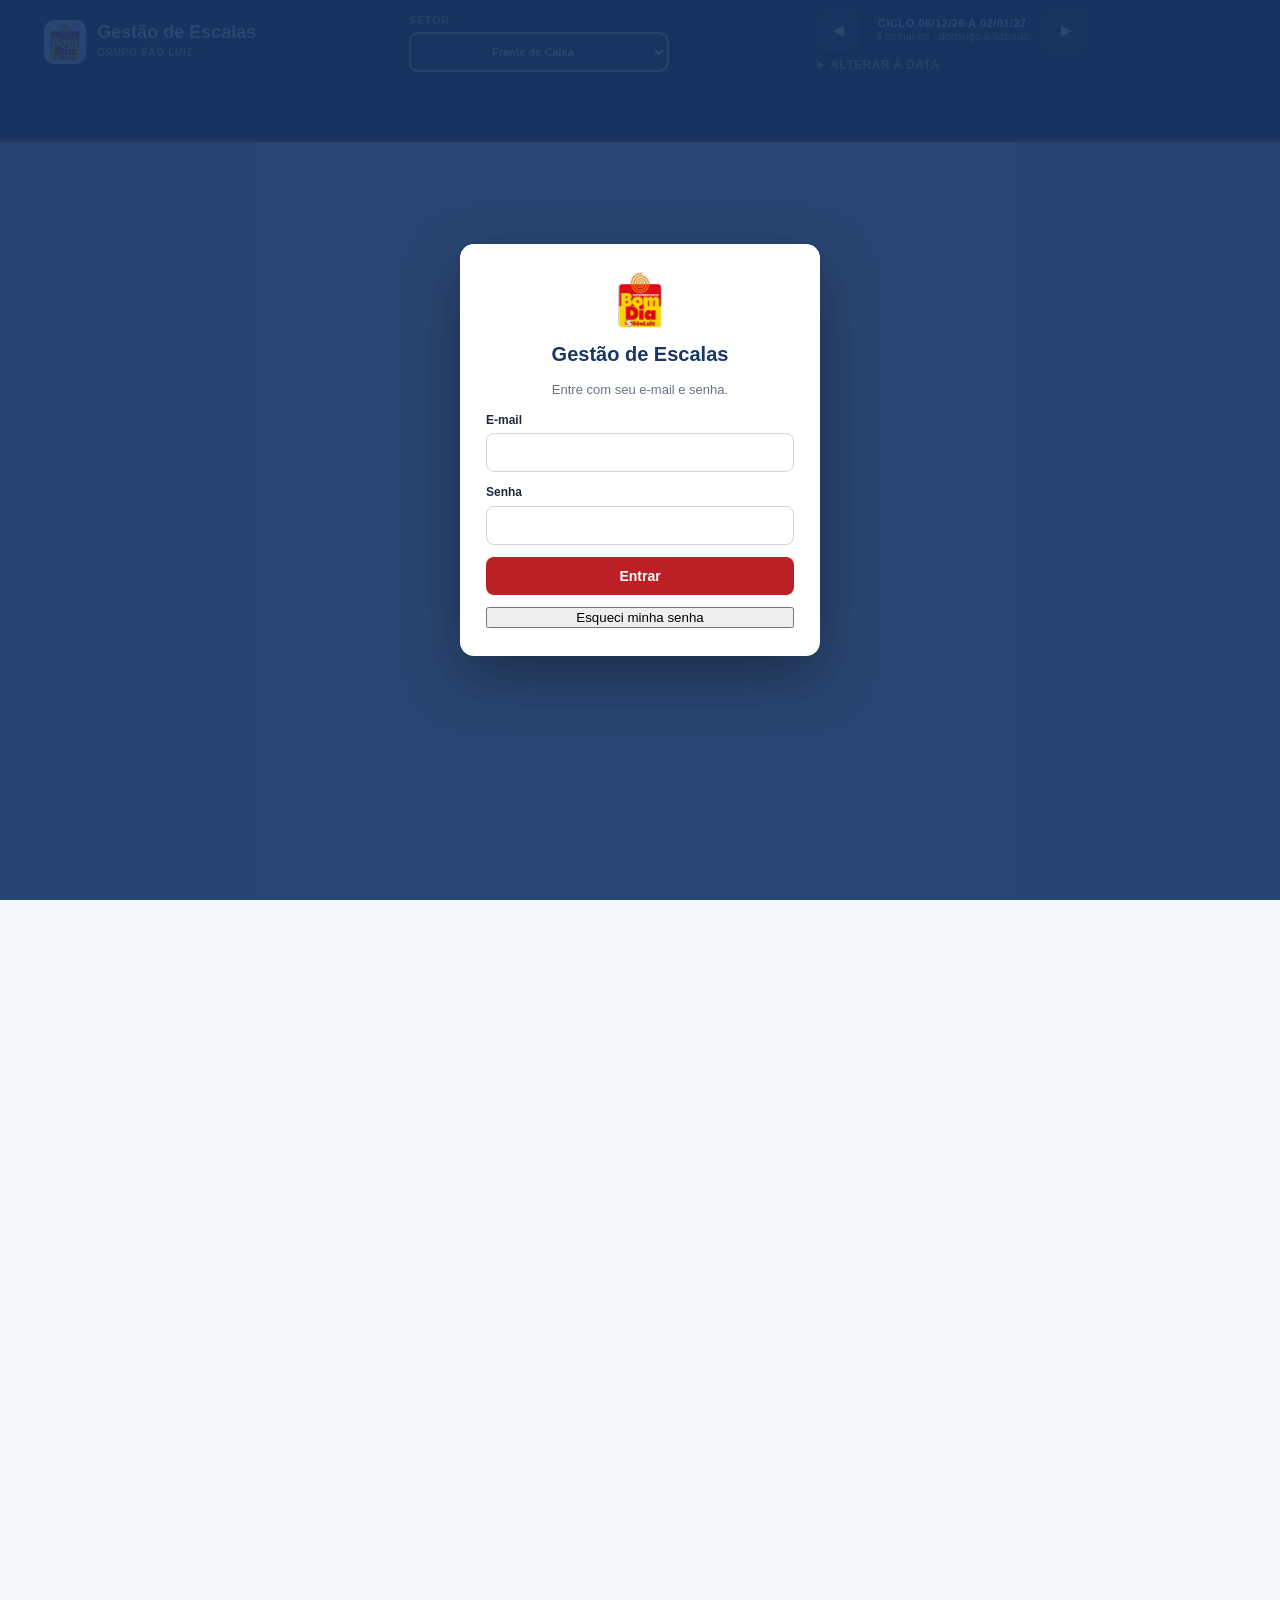
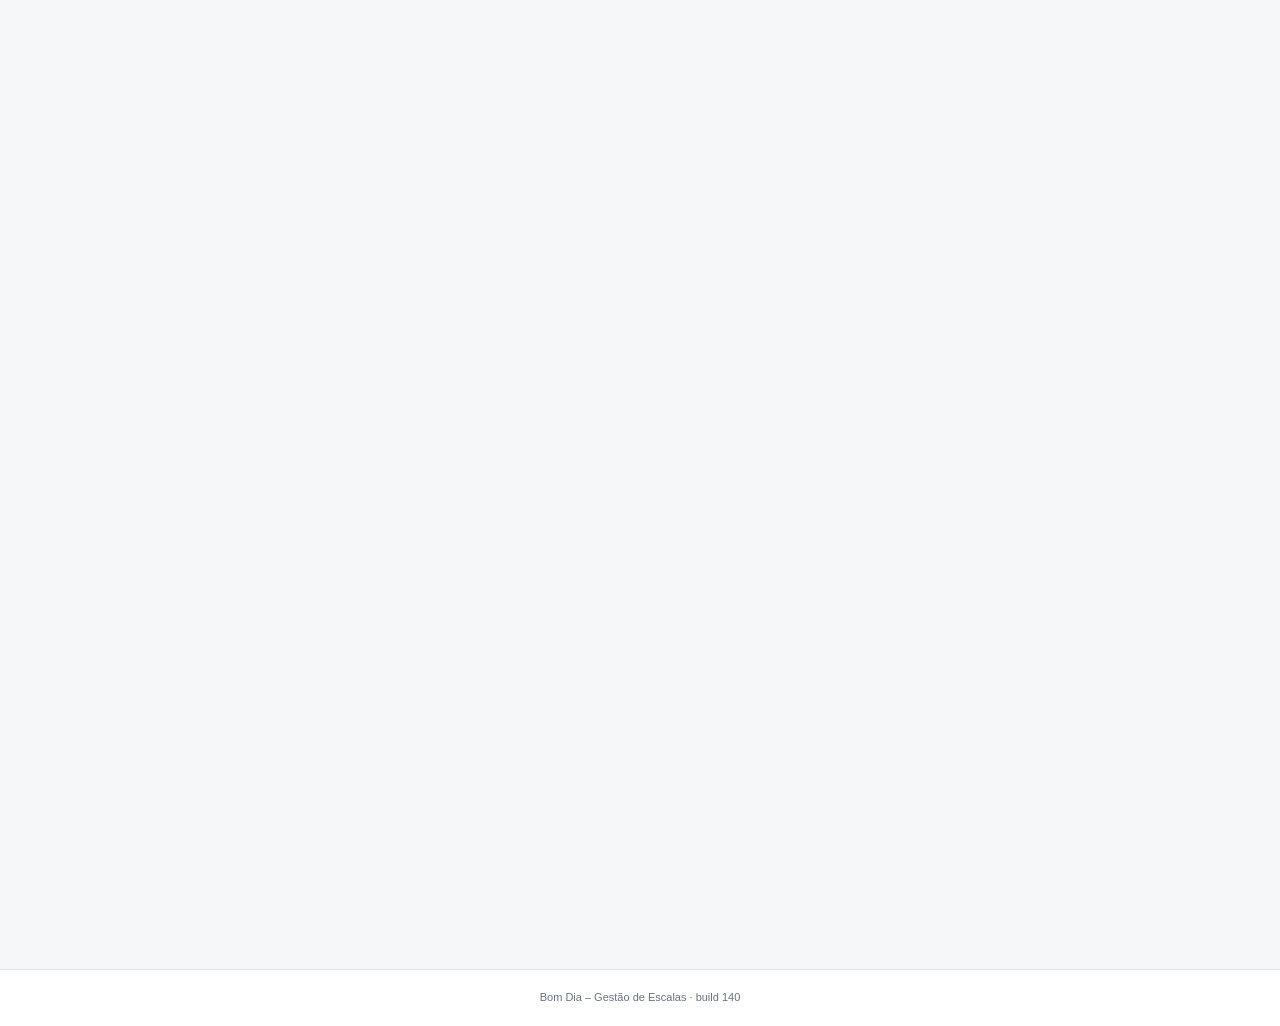
==== index.html @ ad24b0ca "Build 140: + e − em pessoas por posto/turno mudam a regra do rodízio, sem contar quem está de férias" ====
<!doctype html>
<html lang="pt-BR">
  <head><meta charset="UTF-8" /><meta name="viewport" content="width=device-width, initial-scale=1.0, maximum-scale=1.0, user-scalable=no, viewport-fit=cover" /><meta name="build" content="140" /><meta name="theme-color" content="#b91c1c" /><link rel="icon" type="image/png" href="logo.png" /><link rel="manifest" href="manifest.webmanifest" /><link rel="apple-touch-icon" href="icon-192.png" /><meta name="apple-mobile-web-app-capable" content="yes" /><meta name="mobile-web-app-capable" content="yes" /><meta name="apple-mobile-web-app-title" content="Escalas" /><title>Bom Dia | Gestão de Escalas</title><link rel="stylesheet" href="styles.css?v=140" /></head>
  <body>
    <header class="topbar">
      <div class="top-main">
      <div class="brand"><img class="brand-logo" src="logo.png" alt="Supermercados Bom Dia · São Luiz" /><span><strong>Gestão de Escalas</strong><small>GRUPO SÃO LUIZ</small></span></div>
      <div class="sector-picker"><label for="sectorSelect">Setor</label><select id="sectorSelect"><option value="frente-caixa">Frente de Caixa</option><option value="acougue-frios">Açougue e Frios</option><option value="loja-deposito">Loja e Depósito</option><option value="padaria">Padaria</option><option value="horti-fruit">Horti Fruit</option></select></div>
      <div class="week-picker"><div class="ciclo-nav"><button type="button" class="button outline" id="cicloPrev" aria-label="Ciclo anterior" title="Ciclo anterior">◀</button><div id="cicloNavTxt" class="ciclo-nav-txt"></div><button type="button" class="button outline" id="cicloNext" aria-label="Próximo ciclo" title="Próximo ciclo">▶</button></div><details class="ciclo-avancado"><summary>Alterar a data</summary><label for="weekStart">Domingo de referência (início da semana)</label><input id="weekStart" type="date" /><small>A semana vai de domingo a sábado; a data é sempre ajustada para o domingo.</small></details></div><div class="top-user" id="topUser"></div>
      </div>
      <div class="top-actions" role="toolbar" aria-label="Ações da escala"><button class="button outline" id="undoTopBtn" type="button" disabled title="Desfaz o último Gerar, Completar, Copiar ou Importar do setor">↶ Desfazer em lote</button><span class="top-sep" aria-hidden="true"></span><label class="button outline import-label" title="Planilha (.xlsx/.csv) ou arquivo do ponto (AFD .txt)">Importar planilha…<input id="xlsxFile" type="file" accept=".xlsx,.csv,.txt,.afd" hidden /></label><label class="button outline import-label">Conferir ponto (AFD)…<input id="afdFile" type="file" accept=".txt,.afd,text/plain" hidden /></label><button class="button outline" id="histPontoBtn" type="button">Histórico ponto</button><span class="top-sep" aria-hidden="true"></span><button class="button outline print-action" id="printFileButton" type="button">Baixar para imprimir</button><button class="button outline zap-action" id="whatsButton" type="button" hidden style="display:none">Enviar por WhatsApp</button></div>
    </header>
    <main>
      <section class="hero"><div><p class="eyebrow" id="sectorLabel">PAINEL GERENCIAL</p><h1 id="mainTitle">Escala semanal</h1><p>Configure cada semana separadamente; os turnos ficam ordenados do mais cedo para o mais tarde.</p></div><div class="status"><span></span> <em id="statusText">Dados salvos neste dispositivo</em></div></section>
      <section class="metrics" aria-label="Resumo da equipe"><article class="metric highlight"><span class="metric-value" id="activeMetric">0</span><span>Colaboradoras ativas</span></article><article class="metric" id="pdvMetricCard"><span class="metric-value" id="pdvMetric">0</span><span>PDVs em uso</span></article><article class="metric"><span class="metric-value" id="shiftMetric">0</span><span>Turnos configurados</span></article><article class="metric"><span class="metric-value" id="modelMetric">5x2</span><span>Modelo de escala</span></article></section>
      <div class="layout">
        <aside class="settings" aria-label="Configurações da semana">
          <div class="section-heading"><div><p class="eyebrow">CONFIGURAÇÃO DA SEMANA</p><h2 id="settingsTitle">Semana 1</h2></div><button class="button outline" id="toggleSettings" type="button" aria-expanded="true">Recolher ▴</button></div>
          <div class="tabs" role="tablist" aria-label="Abas de configuração"><button class="tab active" data-tab="team" type="button">Equipe</button><button class="tab" data-tab="shifts" type="button">Turnos</button><button class="tab" data-tab="rotation" type="button">Rodízio</button><button class="tab" data-tab="gen" type="button">Gerar</button><button class="tab" data-tab="rules" type="button">Regras</button></div>
          <div class="tab-panel active" data-panel="team"><div class="cfg-top"><div class="setting-block"><label for="activeEmployees">Quantidade de colaboradoras ativas</label><div class="number-row"><button class="stepper" id="decreaseActive" type="button">−</button><input id="activeEmployees" type="number" min="1" max="50" /><button class="stepper" id="increaseActive" type="button">+</button></div></div><div class="setting-block"><label>Modelo de escala</label><div class="model-toggle"><button type="button" class="model-button active" data-model="5x2">5x2 <small>8h24 trabalhadas</small></button><button type="button" class="model-button" data-model="6x1">6x1 <small>7h20 trabalhadas</small></button></div><p class="helper">O horário de almoço é fixo em 2h. O retorno e a saída são calculados automaticamente.</p></div><div id="pdvGroup"><div class="setting-block pdv-setting"><label for="pdvCount">PDVs disponíveis</label><div class="number-row"><button class="stepper" id="decreasePdv" type="button">−</button><input id="pdvCount" type="number" min="1" max="30" /><button class="stepper" id="increasePdv" type="button">+</button></div><p class="helper">Esta opção existe apenas para a Frente de Caixa.</p></div></div></div><div class="cfg-group"><h4>Preencher as outras semanas</h4><p class="helper" id="compHelp">A Semana 1 é sempre a base: preencha ela primeiro.</p><div class="cfg-btns"><button class="button secondary full" data-complete type="button">Completar as 4 semanas <small>(equipe, modelo, PDVs, domingos e folgas)</small></button><button class="button outline full" data-replicate="all" type="button">Copiar preenchimento completo <small>(semana inteira, idêntica)</small></button></div></div><div class="cfg-group"><h4>Sugestões automáticas</h4><div class="cfg-btns"><button class="button outline full" data-suggest-off type="button">Sugerir folgas só desta semana</button></div></div></div>
          <div class="tab-panel" data-panel="shifts"><div class="setting-block"><label for="shiftCount">Quantidade de turnos</label><select id="shiftCount"><option value="1">1 turno</option><option value="2">2 turnos</option><option value="3">3 turnos</option><option value="4">4 turnos</option><option value="5">5 turnos</option></select></div><div id="shiftsEditor" class="shifts-editor"></div><button class="button outline full" data-replicate="shifts" type="button">Replicar turnos nas outras semanas</button></div>
          <div class="tab-panel" data-panel="rotation" id="rotationPanel"></div>
          <div class="tab-panel" data-panel="gen" id="genPanel"></div><div class="tab-panel" data-panel="rules"><div id="pdvPlanPanel" class="setting-block"></div><div id="pdvActivePanel"></div><div id="pdvSundayPanel"></div><div id="sundayMinPanel"></div><div id="offRulesPanel" class="setting-block"></div><div class="setting-block close-card"><label>Horário de fechamento</label><div class="close-grid"><label for="weekClose">Segunda a sábado<input id="weekClose" type="time" /></label><label for="sundayClose">Domingo<input id="sundayClose" type="time" /></label></div><p class="helper">CCT dos mercados: funcionamento até 22h de segunda a sábado e até 18h aos domingos.</p></div><div class="setting-block"><label>Domingos</label><p class="helper">Regra fixa: ninguém trabalha dois domingos seguidos (CCT e art. 386 da CLT) e cada pessoa tem no mínimo 2 domingos de folga por mês.</p></div><div class="setting-block"><label for="extraHolidays">Feriados municipais ou extras</label><textarea id="extraHolidays" rows="4" placeholder="Um por linha: dd/mm/aaaa ou dd/mm"></textarea><p class="helper">Inclua o feriado de aniversário de Campo Mourão e outros locais. Feriados nacionais e estadual do Paraná já estão no app.</p></div></div>
          <div class="cfg-foot"><div class="cfg-restore"><button id="resetButton" type="button" class="link-reset">Restaurar somente esta semana…</button><button id="resetAllButton" type="button" class="link-reset">Restaurar todas as semanas…</button></div></div>
        </aside>
        <section class="dashboard"><div class="section-heading schedule-title"><div><p class="eyebrow">PRÉVIA DA ESCALA</p><h2 id="weekTitle">Semana</h2></div><span class="tag">Configuração individual</span></div><div class="period-tabs" role="tablist" id="periodTabs"></div><div class="coverage" id="coverageCards"></div><div class="mob-view" id="mobView" role="group" aria-label="Modo de exibição no celular"><button type="button" data-mv="resumo">Resumo</button><button type="button" data-mv="editar">Editar</button></div><div class="table-wrap"><table id="scheduleTable"></table></div><div id="addEmpBar" class="add-bar"></div><p class="table-note">Clique nos cabeçalhos para ordenar. Clique no nome de uma colaboradora para abrir sua configuração.</p></section>
      </div>
      <section class="sunday-dashboard" id="sundaySchedule"></section>
      <section class="operators"><div class="section-heading"><div><p class="eyebrow">CADASTRO DA SEMANA</p><h2>Colaboradoras ativas</h2><p>Defina turnos, folgas e domingo apenas para a semana que está aberta.</p><p class="validation" id="scheduleWarning" hidden></p></div><div class="op-head-actions"><span class="tag" id="operatorsTag">0 ativas</span><button class="button outline" id="toggleOperators" type="button" aria-expanded="true">Recolher ▴</button></div></div><div class="operator-grid" id="operatorsList"></div></section>
      <section class="coverage-board"><div class="section-heading"><div><p class="eyebrow">DISPOSIÇÃO DE HORÁRIOS</p><h2>Cobertura por hora</h2><p id="boardNote"></p></div><div class="op-head-actions"><button class="button outline" id="toggleBoard" type="button" aria-expanded="true">Recolher ▴</button></div></div><div class="table-wrap"><table id="coverageBoard"><thead id="coverageBoardHead"></thead><tbody id="coverageBoardBody"></tbody></table></div></section>
            <section class="alerts-panel"><div class="section-heading"><div><p class="eyebrow">ALERTAS DE ATENDIMENTO</p><h2>Períodos críticos</h2><p>Parâmetros operacionais provisórios; podem ser calibrados com os dados da unidade.</p></div></div><div class="alerts-list" id="trafficAlerts"></div></section>
      <section class="coverage-board off-analysis" id="offAnalysis"></section>
      <section class="coverage-board resumo-ciclo" id="resumoCiclo"></section>
      <section class="notice"><div class="notice-icon">i</div><div><strong>Dados na nuvem</strong><p>Os dados da sua conta ficam salvos no banco de dados e aparecem iguais em todos os seus aparelhos. Cada conta tem os próprios dados. É preciso internet para usar. A integração automática com dados de fluxo de clientes ainda não foi implementada.</p></div></section>
          <section class="compliance-panel" id="compliancePanel"></section>
    </main>
    <div id="toast" role="alert" hidden></div><footer>Bom Dia – Gestão de Escalas · <span id="buildTag"></span></footer><script src="cidades.js?v=118"></script><script src="app.js?v=140"></script><script src="afd.js?v=134"></script><script src="visao-geral.js?v=118"></script><script>
      /* Biblioteca do Supabase: primeiro a cópia que vem junto com o site (vendor/); se faltar, usa a da internet (jsDelivr). Depois carrega o resto, em ordem. */
      (function(){
        var v=(document.querySelector('meta[name=build]')||{}).content||'';
        function carrega(src,ok,falhou){var s=document.createElement('script');s.src=src;s.onload=ok;s.onerror=falhou||ok;document.body.appendChild(s)}
        function resto(){carrega('supabase-config.js?v='+v,function(){carrega('admin.js?v='+v,function(){carrega('sync.js?v='+v,function(){})})})}
        carrega('vendor/supabase.js',resto,function(){carrega('https://cdn.jsdelivr.net/npm/@supabase/supabase-js@2.45.4/dist/umd/supabase.js',resto)});
      })();
    </script>
  </body>
</html>
---- styles.css ----
:root{--red:#ba2025;--yellow:#f7c82c;--navy:#173766;--ink:#202938;--muted:#697386;--line:#e5e8ed;--paper:#fff;--wash:#f6f7f9;--green:#14845a}*{box-sizing:border-box}body{margin:0;background:var(--wash);color:var(--ink);font:15px/1.45 Arial,Helvetica,sans-serif}.topbar{min-height:86px;padding:15px max(24px,calc((100% - 1240px)/2));display:flex;align-items:center;gap:18px;background:var(--paper);border-bottom:4px solid var(--yellow)}.brand{display:flex;align-items:center;gap:11px;color:var(--red);min-width:230px}.brand-mark{display:grid;place-items:center;width:45px;height:45px;border-radius:13px;background:var(--red);color:#fff;font-weight:900;font-size:17px;box-shadow:inset 0 -5px #8e1217}.brand strong{display:block;font-size:23px;line-height:1}.brand small{display:block;letter-spacing:.7px;font-size:9px;color:var(--navy);font-weight:bold;margin-top:5px}.sector-picker,.week-picker{display:grid;gap:3px;color:var(--muted);font-size:11px;font-weight:bold;text-transform:uppercase;letter-spacing:.5px}.sector-picker{margin:auto;min-width:260px}.sector-picker select{min-height:43px;text-align:center;font-size:15px;font-weight:bold;border:2px solid #e2b4b6!important;color:var(--red)!important}.sector-picker select,.week-picker input{border:1px solid var(--line);border-radius:8px;padding:8px;color:var(--ink);background:#fff;font:inherit;text-transform:none;letter-spacing:0}.week-picker small{font-size:9px;text-transform:none;letter-spacing:0;font-weight:normal}.button{appearance:none;border:0;border-radius:8px;padding:11px 15px;cursor:pointer;font-weight:bold;color:#fff;background:var(--red);font-size:14px}.button:hover{filter:brightness(.95)}.button.outline{background:#fff;color:var(--red);border:1px solid #ddb1b3}.button.secondary{background:var(--navy)}.button.full{width:100%;margin-top:20px;font-size:12px}main{max-width:1240px;margin:auto;padding:30px 24px 38px}.hero{display:flex;justify-content:space-between;align-items:end;gap:20px;margin-bottom:20px}.eyebrow{color:var(--red);font-size:10px;letter-spacing:1px;font-weight:800;margin:0 0 6px}.hero h1,.section-heading h2{margin:0;color:var(--navy);line-height:1.1}.hero h1{font-size:27px}.hero p:not(.eyebrow),.section-heading p{margin:7px 0 0;color:var(--muted)}.status{font-size:12px;white-space:nowrap;color:var(--green);font-weight:bold}.status span{display:inline-block;background:var(--green);height:8px;width:8px;border-radius:50%;margin-right:5px}.metrics{display:grid;grid-template-columns:repeat(4,1fr);gap:13px;margin-bottom:24px}.metric{background:var(--paper);border:1px solid var(--line);padding:16px 17px;border-radius:11px;display:flex;flex-direction:column;gap:3px;color:var(--muted);font-size:12px}.metric.highlight{background:var(--red);color:#ffe4e4;border-color:var(--red)}.metric-value{font-size:25px;line-height:1;color:var(--navy);font-weight:800}.highlight .metric-value{color:#fff}.layout{display:grid;grid-template-columns:320px 1fr;gap:22px;align-items:start}.settings,.dashboard,.operators,.sunday-dashboard,.coverage-board,.alerts-panel{background:var(--paper);border:1px solid var(--line);border-radius:12px}.settings{padding:22px}.section-heading{display:flex;align-items:start;justify-content:space-between;gap:20px}.section-heading h2{font-size:20px}.tabs,.period-tabs,.model-toggle{display:grid;gap:4px;background:#f3f5f8;border-radius:8px;padding:4px;margin-top:18px}.tabs{grid-template-columns:repeat(3,1fr)}.period-tabs{grid-template-columns:repeat(4,1fr);margin:0 0 16px}.model-toggle{grid-template-columns:repeat(2,1fr)}.tab,.period-tab,.model-button{border:0;background:transparent;color:var(--muted);cursor:pointer;border-radius:6px;padding:8px 4px;font-size:11px;font-weight:bold}.tab.active,.period-tab.active,.model-button.active{background:#fff;color:var(--red);box-shadow:0 1px 4px #d8dce1}.period-tab small,.model-button small{display:block;font-size:9px;font-weight:normal}.tab-panel{display:none}.tab-panel.active{display:block}.setting-block{padding:17px 0;border-bottom:1px solid var(--line);margin-top:6px}.setting-block>label{display:block;font-weight:bold;font-size:13px;margin-bottom:8px}.number-row{display:grid;grid-template-columns:42px 1fr 42px;gap:6px}.stepper{border:1px solid #d6dbe3;border-radius:7px;background:#fff;color:var(--red);font-weight:bold;font-size:20px;cursor:pointer}.settings input,.settings select,.operator-card input,.operator-card select{width:100%;border:1px solid #cfd5de;border-radius:7px;background:#fff;padding:9px;font:inherit;color:var(--ink)}.helper{font-size:11px;color:var(--muted);margin:7px 0 0}.shifts-editor{padding-top:4px}.shift-card{border:1px solid var(--line);border-left:4px solid var(--yellow);border-radius:7px;margin-top:10px;padding:11px}.shift-card h3{margin:0 0 8px;color:var(--navy);font-size:13px}.time-grid{display:grid;grid-template-columns:1fr 1fr;gap:7px}.time-grid label{font-size:10px;color:var(--muted);font-weight:bold;text-transform:uppercase}.time-grid input{padding:7px;margin-top:3px;font-size:12px}.time-grid input:disabled{background:#f1f3f6;color:#697386}.dashboard{padding:22px;overflow:hidden}.schedule-title{margin-bottom:17px}.tag{background:#f8ecec;color:var(--red);padding:5px 8px;border-radius:99px;font-size:10px;font-weight:bold;white-space:nowrap}.coverage{display:grid;grid-template-columns:repeat(3,1fr);gap:10px;margin-bottom:18px}.coverage-card{border:1px solid var(--line);border-radius:8px;padding:11px;background:#fffdf6}.coverage-card strong{font-size:13px;color:var(--navy);display:block}.coverage-card span{font-size:11px;color:var(--muted)}.table-wrap{overflow:auto;border:1px solid var(--line);border-radius:9px}table{border-collapse:collapse;width:100%;font-size:12px;min-width:650px}th{background:#f5f7fa;color:var(--navy);font-size:10px;letter-spacing:.45px;text-transform:uppercase;text-align:left;padding:0;border-bottom:1px solid var(--line)}th:not(:has(.sort-button)){padding:10px}.sort-button{border:0;background:transparent;width:100%;text-align:left;padding:10px;color:var(--navy);font:inherit;font-weight:bold;letter-spacing:.45px;text-transform:uppercase;cursor:pointer}.sort-button:hover{background:#e9edf3}.sort-button span{color:var(--red)}td{padding:11px 10px;border-bottom:1px solid #edf0f3;white-space:nowrap}.employee-link{border:0;background:none;padding:0;color:var(--navy);font:inherit;font-weight:bold;text-decoration:underline;cursor:pointer}.employee-link:hover{color:var(--red)}.shift-pill{display:inline-block;width:9px;height:9px;border-radius:50%;margin-right:5px}.table-note{font-size:11px;color:var(--muted);margin:10px 0 0}.sunday-dashboard{padding:22px;margin-top:22px}.operators{padding:22px;margin-top:22px}.operator-grid{display:grid;grid-template-columns:repeat(3,1fr);gap:13px;margin-top:18px}.operator-card{border:1px solid var(--line);border-radius:9px;padding:14px;position:relative}.operator-card:target{outline:3px solid var(--yellow)}.operator-card:before{content:"";position:absolute;left:0;right:0;top:0;height:4px;background:var(--yellow);border-radius:9px 9px 0 0}.operator-card h3{color:var(--navy);font-size:13px;margin:0 0 12px}.operator-fields{display:grid;gap:8px}.operator-fields>label{color:var(--muted);font-size:10px;font-weight:bold;text-transform:uppercase;letter-spacing:.4px}.operator-card input,.operator-card select{padding:7px;font-size:12px;margin-top:2px}.off-days{border:0;margin:0;padding:0}.off-days legend{color:var(--muted);font-size:10px;font-weight:bold;text-transform:uppercase;letter-spacing:.4px;margin-bottom:3px}.off-days small,.operator-fields small{font-size:9px;text-transform:none;letter-spacing:0;color:var(--muted)}.days-list{display:grid;grid-template-columns:repeat(2,1fr);gap:4px}.days-list label{font-size:10px;color:var(--ink);text-transform:none;font-weight:normal;letter-spacing:0;white-space:nowrap}.days-list input{width:auto!important;padding:0!important;margin:0 4px 0 0!important;vertical-align:middle}.validation{color:#a1161a!important;font-size:12px!important;font-weight:bold}.coverage-board,.alerts-panel{padding:22px;margin-top:22px}.coverage-board th,.coverage-board td{text-align:center}.coverage-board td{font-weight:bold}.coverage-low{background:#fde8e8;color:#a1161a}.coverage-mid{background:#fff8d9;color:#765500}.coverage-high{background:#dff4e8;color:#12633f}.coverage-none{background:#f1f3f6;color:#929aa7}.alerts-list{display:grid;grid-template-columns:repeat(4,1fr);gap:10px;margin-top:16px}.alert-card{border-radius:8px;border:1px solid var(--line);padding:12px;display:grid;gap:5px;font-size:11px}.alert-card strong{color:var(--navy)}.alert-card small{color:var(--muted)}.alert-card.critical{background:#fff0f0;border-color:#efbbbb}.alert-card.ok{background:#effaf4;border-color:#bfe2cf}.empty-alert{color:var(--muted);margin:12px 0 0}.notice{display:flex;gap:13px;align-items:flex-start;border:1px solid #e8d491;background:#fffbe9;border-radius:10px;margin-top:22px;padding:15px 17px;color:#594812}.notice-icon{width:22px;height:22px;border-radius:50%;display:grid;place-items:center;background:var(--yellow);font-weight:bold}.notice p{font-size:12px;margin:4px 0 0;color:#675b34}footer{text-align:center;border-top:1px solid var(--line);padding:20px;color:var(--muted);font-size:11px;background:#fff}@media(max-width:1000px){.topbar{flex-wrap:wrap}.layout{grid-template-columns:1fr}.operator-grid{grid-template-columns:repeat(2,1fr)}.alerts-list{grid-template-columns:repeat(2,1fr)}}@media(max-width:620px){.brand,.sector-picker,.week-picker,.print-action{width:100%;min-width:0}.sector-picker{margin:0}.metrics{grid-template-columns:repeat(2,1fr)}.hero{align-items:start;flex-direction:column}.operator-grid,.alerts-list{grid-template-columns:1fr}main{padding:22px 14px}.topbar{padding:14px}.coverage{grid-template-columns:1fr}.hero h1{font-size:23px}.period-tab{font-size:10px;padding:7px 2px}}@media print{@page{size:A4 landscape;margin:8mm}body{background:#fff}.week-picker,.sector-picker,.print-action,.settings,.operators,.coverage-board,.alerts-panel,.notice,.status,.period-tabs,.coverage,.table-note,footer{display:none!important}.topbar{min-height:auto;border:0;padding:0 0 4mm}.brand{min-width:0}.brand-mark{width:32px;height:32px;font-size:13px}.brand strong{font-size:18px}.hero{margin:0 0 3mm}.hero h1{font-size:18px}.hero p{display:none}.metrics{margin:0 0 3mm;gap:5px}.metric{padding:6px 8px}.metric-value{font-size:17px}.layout{display:block}.dashboard{padding:0;border:0}.schedule-title{margin-bottom:3mm}.sunday-dashboard{border:0;padding:0;margin:0;break-before:page;page-break-before:always}.table-wrap{overflow:visible}.table-wrap,table{border:0}.sort-button{padding:8px}.sort-button span{display:none}td{padding:8px 9px;font-size:12px}th{font-size:10px}}

.tabs{grid-template-columns:repeat(3,1fr)}.settings textarea{width:100%;border:1px solid #cfd5de;border-radius:7px;padding:9px;font:inherit;color:var(--ink);resize:vertical}
.compliance-panel{background:var(--paper);border:1px solid var(--line);border-radius:12px;padding:22px;margin-top:22px}
.tag-error{background:#fde8e8;color:#a1161a}.legal-cards{display:grid;grid-template-columns:repeat(3,1fr);gap:10px;margin-top:16px}
.legal-cards div{border:1px solid var(--line);border-radius:8px;padding:12px;background:#f8fafc;display:grid;gap:4px}.legal-cards strong{font-size:22px;color:var(--navy)}.legal-cards span{font-size:11px;color:var(--muted)}
.findings{display:grid;gap:8px;margin-top:14px}.finding{display:flex;gap:10px;align-items:flex-start;border-radius:8px;padding:10px 12px;border:1px solid var(--line);font-size:12px}.finding p{margin:0}
.finding-level{flex:none;font-size:9px;font-weight:800;text-transform:uppercase;letter-spacing:.5px;padding:3px 7px;border-radius:99px;background:#e8edf3;color:var(--navy)}
.finding.erro{background:#fff0f0;border-color:#efbbbb}.finding.erro .finding-level{background:#a1161a;color:#fff}.finding.atencao{background:#fffbe9;border-color:#e8d491}.finding.atencao .finding-level{background:var(--yellow);color:#594812}
.notice-line{margin:12px 0 0;font-size:12px;color:#12633f;background:#effaf4;border:1px solid #bfe2cf;border-radius:8px;padding:9px 12px}
.rules{margin-top:16px;font-size:12px;color:var(--muted)}.rules summary{cursor:pointer;color:var(--navy);font-weight:bold}.rules li{margin:6px 0}.rules a{color:var(--red)}
.holiday-tag{display:block;text-transform:none;letter-spacing:0;font-size:9px;color:var(--red);font-weight:bold}
.check-row{display:flex!important;gap:6px;align-items:center;font-weight:normal!important}.check-row input{width:auto!important}.operator-fields .check-row{text-transform:none;letter-spacing:0;font-size:11px;color:var(--ink)}
@media(max-width:620px){.legal-cards{grid-template-columns:1fr}}
@media print{.compliance-panel{display:none!important}}

#toast{position:fixed;bottom:24px;left:50%;transform:translateX(-50%);background:#a1161a;color:#fff;padding:12px 18px;border-radius:10px;z-index:99;max-width:90%;font-size:13px;font-weight:bold;box-shadow:0 6px 20px #0004}#toast[hidden]{display:none}

.legal-cards{grid-template-columns:repeat(4,1fr)}@media(max-width:1000px){.legal-cards{grid-template-columns:repeat(2,1fr)}}@media(max-width:620px){.legal-cards{grid-template-columns:1fr}}

.load-info{border:1px solid var(--line);background:#f8fafc;border-radius:8px;padding:11px;margin-top:10px;font-size:12px;color:var(--navy)}.load-info ul{margin:8px 0;padding-left:18px}.load-info li{color:var(--muted)}.load-info li.current{color:var(--red);font-weight:bold}

.backup-row{display:grid;grid-template-columns:1fr 1fr;gap:8px;margin-top:16px}.backup-row .button{margin:0;padding:9px;font-size:11px;text-align:center;cursor:pointer}
.status em{font-style:normal}.status.warn{color:#a16207}.status.warn span{background:#d97706}
.roster-row{border-bottom:1px solid var(--line);padding:9px 0;display:grid;grid-template-columns:24px 1fr;gap:6px 8px;align-items:center}.roster-n{font-size:11px;font-weight:bold;color:var(--muted);text-align:center}.roster-flags{grid-column:2;display:grid;gap:5px;font-size:11px;color:var(--ink)}.roster-flags label{display:flex;gap:6px;align-items:center}.roster-flags input[type=checkbox]{width:auto!important}.roster-flags select{width:auto!important;padding:5px!important;font-size:11px}

.settings button:disabled{opacity:.45;cursor:not-allowed}

.post-grid{display:grid;grid-template-columns:1fr 64px 64px;gap:6px 8px;align-items:center;margin-top:10px;font-size:12px}.post-grid b{font-size:10px;text-transform:uppercase;letter-spacing:.4px;color:var(--muted);text-align:center}.post-name{font-weight:bold;color:var(--navy)}.post-grid input{text-align:center}
.early-row{display:flex!important;align-items:center;gap:8px;margin-top:12px;font-weight:normal!important;font-size:12px}.early-row input{width:auto!important}
.rotation-block .rotation-summary,.rotation-block .rotation-message{font-size:12px;margin:10px 0;color:var(--muted)}.rotation-summary.ready{color:#12633f}.rotation-summary.needs{color:#a1161a;font-weight:bold}
.rotation-counts{display:grid;gap:8px;margin-top:10px}.rotation-counts label{display:block;font-size:11px;font-weight:bold;color:var(--navy)}.rotation-counts small{display:block;font-weight:normal;color:var(--muted);margin-top:2px}
.post-plan{border-top:1px solid var(--line);margin-top:14px}

.post-name small{display:block;font-weight:normal;font-size:10px;color:var(--muted)}.post-name small.post-warn{color:#a1161a;font-weight:bold}.sunday-card{border-left-color:var(--navy)}

.operator-card h3{display:flex;align-items:center;justify-content:space-between;gap:8px}.remove-btn{border:1px solid #c0392b;background:#fff;color:#c0392b;border-radius:6px;padding:3px 10px;font-size:12px;font-weight:700;cursor:pointer}.remove-btn:hover{background:#c0392b;color:#fff}.top-actions{display:flex;gap:8px;align-items:center;flex-wrap:wrap}.top-actions .link-btn{border:0;background:transparent;color:inherit;text-decoration:underline;font-size:12px;cursor:pointer}

.ask-overlay{position:fixed;inset:0;background:rgba(15,23,42,.55);display:flex;align-items:center;justify-content:center;z-index:9999;padding:16px}.ask-box{background:#fff;border-radius:12px;max-width:460px;width:100%;padding:20px;box-shadow:0 20px 50px rgba(0,0,0,.3);max-height:90vh;overflow:auto}.ask-box p{white-space:pre-line;margin:0 0 16px;line-height:1.45;font-size:14px}.ask-actions{display:flex;gap:8px;justify-content:flex-end}

.brand-logo{height:56px;width:auto;display:block;flex:none}.brand strong{font-size:18px}.brand small{font-size:10px}@media(max-width:700px){.brand-logo{height:46px}}
.brand-logo{height:68px}@media(max-width:700px){.brand-logo{height:52px}}

.pdv-pick{background:#fff7e0;border-radius:8px;padding:6px 8px}
.brand-logo{height:44px!important}@media(max-width:700px){.brand-logo{height:38px!important}}
[hidden]{display:none!important}

/* tabelas responsivas */
#scheduleTable{min-width:0}#scheduleTable td{white-space:normal;padding:9px 7px}#scheduleTable th .sort-button{padding:9px 7px;white-space:normal}
#scheduleTable .c-off{min-width:130px}
@media(max-width:760px){
  #scheduleTable,#scheduleTable tbody,#scheduleTable tr,#scheduleTable td{display:block;width:100%}
  #scheduleTable thead{display:none}
  #scheduleTable tr{border:1px solid var(--line);border-radius:10px;margin:0 0 10px;padding:6px 10px;background:#fff}
  #scheduleTable td{display:flex;justify-content:space-between;gap:12px;text-align:right;border:0;border-bottom:1px solid #f0f2f5;padding:7px 0}
  #scheduleTable td:last-child{border-bottom:0}
  #scheduleTable td::before{content:attr(data-label);font-weight:700;color:var(--navy);text-align:left;flex:none}
  #scheduleTable td.c-name{font-size:15px;font-weight:800;text-align:left;display:block}
  #scheduleTable td.c-name::before{content:none}
  #scheduleTable .c-off{min-width:0}
  #scheduleTable td[data-label="Folgas"]{flex-direction:column;gap:2px;text-align:left}
}
/* análise de folgas */
.off-analysis{margin-top:22px}
.oa-obs{background:#fff8e6;border:1px solid #f1d98a;border-radius:10px;padding:12px 16px;margin:0 0 16px}
.oa-obs h3,.oa-title{margin:0 0 8px;font-size:14px;color:var(--navy)}.oa-title{margin-top:18px}
.oa-obs ul{margin:0;padding-left:18px;line-height:1.55;font-size:13px}
.oa-table{min-width:0;table-layout:fixed}
.oa-table th,.oa-table td{padding:7px 4px;text-align:center;font-size:12px;white-space:normal;vertical-align:middle}
.oa-table thead th{padding:8px 2px;font-size:11px}
.oa-table thead th small,.oa-row small,.oa-table td small{display:block;font-size:10px;font-weight:400;color:var(--muted);text-transform:none;letter-spacing:0}
.oa-table .oa-row{text-align:left;width:22%;padding-left:8px;font-weight:700;text-transform:none;letter-spacing:0;font-size:12px;color:var(--ink)}
.oa-table td b{font-size:15px}
.oa-ok{background:#e9f7ef}.oa-warn{background:#fff4d6}.oa-crit{background:#fde4e4;color:#8f1414}.oa-closed{background:#f1f3f6;color:var(--muted);font-size:10px!important}
.oa-total td,.oa-total th{border-top:2px solid var(--line)}
.oa-who th{width:28%}.oa-who td{text-align:left;font-size:12px;line-height:1.5}
@media(max-width:620px){.oa-table .oa-row{width:26%;font-size:11px}.oa-table td b{font-size:13px}.oa-table td small{display:none}.oa-table thead th small{display:none}}

.oa-who td small{display:inline!important;font-size:11px!important}.oa-who td{font-weight:400}

.mov-grid{display:grid;grid-template-columns:repeat(auto-fill,minmax(110px,1fr));gap:8px}.mov-grid label{font-size:12px;font-weight:700}.mov-grid select{width:100%;margin-top:3px}
.oa-mov{font-size:10px!important;font-weight:700;color:#334}.oa-mov-baixo{background:#e8f1fb}.oa-mov-medio{background:#f3f0dc}.oa-mov-alto{background:#ffe9cf}.oa-mov-muito{background:#ffd3d3}

/* ===== impressão resumida ===== */
.print-brand{display:none}
@media print{
  @page{size:A4 landscape;margin:8mm}
  body{font-size:11px}
  .metrics,.hero .status,.hero p,.schedule-title .tag,.schedule-title .eyebrow,#scheduleWarning,.off-analysis,.compliance-panel,.section-heading p,.sunday-dashboard .table-note,.sunday-dashboard .tag,#backupStatus{display:none!important}
  .topbar{padding:0 0 3mm;min-height:0;border-bottom:2px solid var(--yellow)}
  .topbar .brand{min-width:0}.brand-logo{height:11mm!important}.brand small{font-size:8px}.brand strong{font-size:15px}
  .hero{margin:2mm 0 2mm}.hero h1{font-size:15px}.hero .eyebrow{font-size:9px;margin:0}
  .layout{display:block}.dashboard{padding:0;border:0;overflow:visible}
  .schedule-title{margin:0 0 2mm}.schedule-title h2{font-size:14px}
  /* folha da semana: nome, posto, entrada, almoço, saída e folgas */
  #scheduleTable{min-width:0;width:100%;font-size:11px}
  #scheduleTable thead{display:table-header-group}
  #scheduleTable td:nth-child(2),#scheduleTable th:nth-child(2),#scheduleTable td:last-child,#scheduleTable th:last-child{display:none!important}
  #scheduleTable td{padding:3.2px 6px;white-space:normal;border-bottom:1px solid #d9dde3}
  #scheduleTable th,#scheduleTable .sort-button{padding:4px 6px;font-size:9px}
  #scheduleTable tr{break-inside:avoid;page-break-inside:avoid}
  #scheduleTable .employee-link{text-decoration:none;color:#000}
  .holiday-tag{font-size:8px}
  /* folha do domingo */
  .sunday-dashboard{margin:0;padding:0;border:0;break-before:page;page-break-before:always}
  .sunday-dashboard .print-brand{display:flex;align-items:center;gap:10px;border-bottom:2px solid var(--yellow);padding:0 0 3mm;margin:0 0 3mm}
  .sunday-dashboard .print-brand img{height:11mm}.sunday-dashboard .print-brand b{font-size:15px;color:var(--navy)}.sunday-dashboard .print-brand span{margin-left:auto;font-size:13px;font-weight:bold}
  .sunday-dashboard h2{font-size:14px}.sunday-dashboard table{min-width:0;width:100%;font-size:12px}.sunday-dashboard td{padding:5px 8px}
  body[data-dense="m"] #scheduleTable td{padding:2.4px 6px;font-size:10.5px}
  body[data-dense="s"] #scheduleTable td{padding:1.6px 5px;font-size:9.5px}
  body[data-dense="xs"] #scheduleTable td{padding:1px 4px;font-size:8.5px}
}
@media print{.top-actions,.sector-picker,.week-picker{display:none!important}}
@media print{#scheduleTable td,#scheduleTable .c-off,.sunday-dashboard td{white-space:nowrap!important}#scheduleTable .c-off{overflow:hidden;text-overflow:ellipsis;max-width:70mm}}

.pdv-plan{margin-top:12px;padding-top:10px;border-top:1px dashed #cfd5dd}.pdv-plan>label{font-weight:700;font-size:12px;display:block}.pdv-shift{margin:8px 0}.pdv-shift b{font-size:12px;display:block}.pdv-shift small{display:block;font-size:11px;color:#5b6573;margin:2px 0 4px}.pdv-chips{display:flex;flex-wrap:wrap;gap:4px}.pdv-chip{position:relative;cursor:pointer}.pdv-chip input{position:absolute;opacity:0}.pdv-chip span{display:inline-block;min-width:28px;text-align:center;padding:4px 0;border:1px solid #c5ccd6;border-radius:6px;font-size:12px;background:#fff}.pdv-chip input:checked+span{background:var(--yellow,#ffd100);border-color:#b79a00;font-weight:700}.pdv-chip input:focus-visible+span{outline:2px solid #1a3a6b}.pdv-plan .full{width:100%;margin-top:6px}@media print{.pdv-plan{display:none}}
.pdv-swaps{margin:8px 0;font-size:11px;background:#fff8dc;border:1px solid #e6d27a;border-radius:6px;padding:6px 8px}.pdv-swaps ul{margin:4px 0 0;padding-left:16px}@media print{.pdv-swaps{display:none}}
.swap-note{font-weight:bold;color:#b00020;white-space:nowrap}@media print{.swap-note{display:inline!important;font-weight:bold;color:#b00020;font-size:inherit}}
@media print{#toast{display:none!important}}
@media print{.sunday-dashboard td:nth-child(2),.sunday-dashboard th:nth-child(2){display:none!important}#pdvActivePanel{display:none}}
#pdvPlanPanel:empty{display:none}#pdvPlanPanel .pdv-plan{margin:0;padding:0;border:0}
@media print{
 .schedule-title{display:block!important;text-align:center}.schedule-title>div{text-align:center}.schedule-title h2{text-align:center;font-size:15px}
 #scheduleTable th,#scheduleTable td{width:1%}#scheduleTable th:last-child,#scheduleTable td:last-child{width:auto}
 #scheduleTable th:nth-last-child(2),#scheduleTable td:nth-last-child(2){width:auto}
 .sunday-dashboard .print-brand{position:relative}.sunday-dashboard .print-brand span{position:absolute;left:0;right:0;margin:0;text-align:center;pointer-events:none}
}
@media print{.hero,.hero>*,#mainTitle,#sectorLabel{text-align:center!important;justify-content:center!important}.hero{display:block!important}}
@media print{.sunday-dashboard .print-brand span{font-size:15px!important;color:#111}.sunday-dashboard .section-heading{text-align:center}.sunday-dashboard .section-heading>div{text-align:center}.sunday-dashboard h2{font-size:15px;text-align:center}}
@media print{.sunday-dashboard .section-heading{display:none!important}}
@media print{
 #scheduleTable td{height:var(--pr,6mm)!important;font-size:var(--pf,10pt)!important;padding:0 8px!important;vertical-align:middle}
 #scheduleTable th{font-size:calc(var(--pf,10pt)*.75)!important;height:8mm;padding:0 8px!important}
 #scheduleTable th:nth-child(1){width:20%!important}#scheduleTable th:nth-child(3){width:28%!important}#scheduleTable th:nth-child(4){width:10%!important}#scheduleTable th:nth-child(5){width:15%!important}#scheduleTable th:nth-child(6){width:10%!important}#scheduleTable th:nth-last-child(2){width:17%!important}
 .sunday-dashboard td{height:var(--sr,8mm)!important;font-size:var(--sf,12pt)!important;padding:0 12px!important;vertical-align:middle}
 .sunday-dashboard th{font-size:calc(var(--sf,12pt)*.75)!important;padding:0 12px!important}
}
@media print{#scheduleTable th,#scheduleTable th *{font-size:calc(var(--pf,10pt)*.75)!important}}
.spm-row{display:grid;grid-template-columns:1fr 150px;gap:8px;align-items:center;margin:6px 0}.spm .number-row{margin:0}.spm .post-name small{display:block}
.add-bar{display:flex;flex-wrap:wrap;align-items:center;gap:10px;margin:10px 0;padding:10px 12px;border:1px dashed #b8c1cc;border-radius:8px;background:#fafbfc}.add-bar label{font-size:12px;font-weight:700;display:flex;align-items:center;gap:6px}.add-bar select{padding:6px 8px;border:1px solid #c5ccd6;border-radius:6px;font-size:13px;max-width:260px}.add-bar small{color:#5b6573;font-size:11px;flex:1 1 220px}
.add-bar input[type=text]{padding:6px 8px;border:1px solid #c5ccd6;border-radius:6px;font-size:13px;min-width:210px}
#scheduleTable .tbl-sel{font:inherit;font-size:12px;padding:4px 6px;border:1px solid #c5ccd6;border-radius:6px;background:#fff;max-width:150px;margin:2px 4px 2px 0}#scheduleTable .shift-pill{margin-right:4px}.off-chips{display:flex;flex-wrap:wrap;gap:3px}.off-chip{position:relative;cursor:pointer}.off-chip input{position:absolute;opacity:0;inset:0;margin:0;cursor:pointer}.off-chip span{display:inline-block;min-width:34px;text-align:center;padding:4px 3px;border:1px solid #c5ccd6;border-radius:6px;font-size:11px;background:#fff;color:#5b6573}.off-chip input:checked+span{background:#ba2025;border-color:#ba2025;color:#fff;font-weight:700}.off-chip input:disabled+span{background:#e6e9ee;border-color:#cfd5dd;color:#6b7482}.off-chip input:focus-visible+span{outline:2px solid #173766}.off-count{display:block;font-size:10px;color:#6b7482;margin-top:2px}

/* configuração em cima, prévia embaixo em largura total */
.layout{display:grid!important;grid-template-columns:minmax(0,1fr)!important;gap:18px}
.settings{width:100%}.settings .section-heading{align-items:center}
.settings .tabs{flex-wrap:wrap}
.settings .tab-panel.active{display:grid;grid-template-columns:repeat(auto-fit,minmax(300px,1fr));gap:4px 26px;align-items:start}
.settings .tab-panel.active>.button,.settings .tab-panel.active>.link-btn,.settings .tab-panel.active>.backup-row{grid-column:auto}
.settings .tab-panel.active .setting-block{margin:0}
.settings.collapsed .tabs,.settings.collapsed .tab-panel,.settings.collapsed>button,.settings.collapsed .backup-row{display:none!important}
.dashboard{min-width:0}
.settings .tabs{display:flex!important;gap:4px}.settings .tabs .tab{flex:1 1 0;min-width:0}.settings .tab-panel.active .stepper+input{min-width:0}

.settings .tab-panel.active[data-panel="team"]{display:block}
.cfg-top{display:grid;grid-template-columns:repeat(auto-fit,minmax(260px,1fr));gap:18px;align-items:stretch}.cfg-top>.setting-block,.cfg-top>#pdvGroup,.cfg-top>#pdvGroup>.setting-block{height:100%;margin:0}
.cfg-group{margin-top:16px;padding-top:12px;border-top:1px solid #e3e7ed}.cfg-group h4{margin:0 0 8px;font-size:11px;letter-spacing:.6px;text-transform:uppercase;color:#6b7482}
.cfg-btns{display:grid;grid-template-columns:repeat(auto-fit,minmax(230px,1fr));gap:10px}.cfg-btns .button{width:100%;min-height:46px;margin:0;display:flex;align-items:center;justify-content:center;text-align:center}
.cfg-foot{display:flex;flex-wrap:wrap;justify-content:space-between;align-items:center;gap:12px;margin-top:18px;padding-top:12px;border-top:1px solid #e3e7ed}.cfg-restore{display:flex;flex-wrap:wrap;gap:16px}.link-reset{border:0;background:transparent;color:#697386;text-decoration:underline;font-size:12px;cursor:pointer;padding:0}.cfg-foot .backup-row{margin:0;display:flex;gap:10px}.cfg-foot .backup-row .button{min-height:40px;display:flex;align-items:center;justify-content:center}
.top-actions{display:grid!important;grid-template-columns:repeat(2,auto);gap:8px 10px;align-items:center;justify-content:start}.top-actions .button{min-height:42px;display:flex;align-items:center;justify-content:center;white-space:nowrap;margin:0}.top-actions .link-btn{justify-self:start}
@media(max-width:760px){.top-actions{grid-template-columns:1fr 1fr}}
.settings .tab-panel.active:not([data-panel="team"])>.button,.settings .tab-panel.active:not([data-panel="team"])>.link-btn{grid-column:1/-1;justify-self:start;width:auto;min-width:320px;min-height:44px;margin:6px 0}
.settings .tab-panel.active:not([data-panel="team"]) .setting-block{align-self:start}
.settings .tab-panel.active:not([data-panel="team"]) .button.full{width:auto;min-width:320px}
.post-plan .post-grid{max-width:460px}.post-plan>.helper{max-width:780px}.post-plan>.button{max-width:460px}

.off-chips{display:grid!important;grid-template-columns:repeat(4,minmax(64px,1fr));grid-template-rows:auto auto;gap:3px;min-width:290px}
.off-chip{display:block}.off-chip span{display:block;min-width:0;width:100%;white-space:nowrap;padding:4px 2px;font-size:11px}.off-chip span i{font-style:normal;font-size:10px;opacity:.85}
.off-chip input:checked+span i{opacity:1}
.off-chip.dom{grid-column:1;grid-row:1/3}.off-chip.dom span{height:100%;display:flex;flex-direction:column;align-items:center;justify-content:center;gap:2px}.off-chip.dom span b{font-size:10px;font-weight:700;text-transform:uppercase;letter-spacing:.4px}
.off-chip.dom.works span{background:#eaf1fb;border-color:#9db8de;color:#173766}
/* botões de folga 30% menores */
.off-chips{grid-template-columns:repeat(4,1fr)!important;min-width:0!important;width:204px;gap:2px!important}
.off-chip span{padding:3px 1px!important;font-size:8px!important;border-radius:5px!important;line-height:1.25}
.off-chip span i{font-size:7px!important}
.off-chip.dom span{gap:1px!important}.off-chip.dom span b{font-size:6.5px!important}
.off-count{font-size:8px!important;margin-top:1px!important}

/* coluna "Limite c/ extras" com metade da largura */
.table-wrap #scheduleTable th:last-child,.table-wrap #scheduleTable td:last-child{width:89px!important;max-width:89px!important;padding-left:6px!important;padding-right:6px!important;font-size:11px}
.table-wrap #scheduleTable th:last-child,.table-wrap #scheduleTable td:last-child{text-align:center!important}
.table-wrap #scheduleTable th:last-child button{margin:0 auto;text-align:center;justify-content:center}
/* nomes das colaboradoras centralizados */
.table-wrap #scheduleTable th:first-child,.table-wrap #scheduleTable td:first-child{text-align:center!important}
.table-wrap #scheduleTable th:first-child button,.table-wrap #scheduleTable td:first-child button{margin:0 auto;text-align:center;justify-content:center}

/* cadastro da semana recolhível */
.op-head-actions{display:flex;align-items:center;gap:10px;flex-wrap:wrap;justify-content:flex-end}
.operators.collapsed #operatorsList{display:none!important}

.coverage-board.collapsed .table-wrap{display:none!important}

.coverage-board.off-analysis.collapsed>*:not(.section-heading){display:none!important}
/* botões recolher/expandir com o mesmo tamanho */
#toggleSettings,#toggleOperators,#toggleBoard,#toggleOff{width:220px!important;min-width:220px!important;text-align:center;justify-content:center;white-space:nowrap}

/* login e sincronização (Supabase) */
body.need-login main,body.need-login .topbar .top-actions>*:not(#userBar){visibility:hidden}
#loginOverlay{position:fixed;inset:0;z-index:9999;display:flex;align-items:center;justify-content:center;background:rgba(23,55,102,.92);padding:16px}
#loginOverlay[hidden]{display:none!important}
.login-card{background:#fff;border-radius:14px;padding:28px 26px;width:100%;max-width:360px;display:flex;flex-direction:column;gap:12px;box-shadow:0 20px 60px rgba(0,0,0,.35)}
.login-card h2{margin:0;font-size:20px;color:var(--navy,#173766);text-align:center}
.login-card p{margin:0;color:#697386;font-size:13px;text-align:center}
.login-card label{display:flex;flex-direction:column;gap:4px;font-size:12px;font-weight:700;color:#202938}
.login-card input{padding:10px 12px;border:1px solid #cfd5de;border-radius:8px;font-size:15px}
.login-logo{height:56px;object-fit:contain;align-self:center}
.login-err{color:#b91c1c!important;font-weight:600}
#userBar{display:flex;align-items:center;gap:8px;font-size:12px;color:#fff}
#userBar[hidden]{display:none}
#statusText[data-sync=err]{color:#b91c1c}
#statusText[data-sync=busy]{color:#b45309}


/* barra do usuário e botão Sair bem visíveis */
#userBar{display:flex!important;align-items:center;gap:8px;flex-wrap:wrap;color:var(--ink,#202938)!important;font-size:12px;font-weight:600;width:100%;justify-content:flex-end;border-top:1px solid var(--line,#e5e8ed);padding-top:6px;margin-top:4px}
#userBar[hidden]{display:none!important}
#userBar #userWho{color:var(--navy,#173766)}
#userBar .button{padding:7px 14px;font-size:12px;min-height:0}
#userBar #logoutBtn{background:var(--red,#ba2025);color:#fff!important;border-color:var(--red,#ba2025)}

/* painel administrativo */
body.adm-aberto{overflow:hidden}
#adminOverlay{position:fixed;inset:0;z-index:9998;background:rgba(23,55,102,.55);overflow:auto;padding:16px;display:flex;justify-content:center;align-items:flex-start}
.adm-box{background:#fff;border-radius:14px;width:100%;max-width:980px;padding:20px;box-shadow:0 20px 60px rgba(0,0,0,.35);display:flex;flex-direction:column;gap:14px}
.adm-head{display:flex;justify-content:space-between;align-items:center;gap:10px}
.adm-head h2{margin:0;font-size:20px;color:var(--navy,#173766)}.adm-head small{color:#697386}
.adm-box h3{margin:0 0 8px;font-size:14px;letter-spacing:.04em;text-transform:uppercase;color:#697386}
.adm-novo{background:#f6f7f9;border:1px solid #e5e8ed;border-radius:12px;padding:14px;display:flex;flex-direction:column;gap:10px}
.adm-linha{display:grid;grid-template-columns:repeat(auto-fit,minmax(190px,1fr));gap:10px}
.adm-campo{display:flex;flex-direction:column;gap:4px;min-width:0}
.adm-campo label,.adm-sets>label{font-size:11px;font-weight:700;color:#697386;text-transform:uppercase;letter-spacing:.03em}
.adm-campo input,.adm-campo select{padding:9px 10px;border:1px solid #cfd5de;border-radius:8px;font-size:14px;background:#fff;min-width:0;width:100%}
.adm-email{padding:9px 0;font-size:14px;word-break:break-all}
.adm-sets{display:flex;flex-direction:column;gap:6px}.adm-sets>div{display:flex;flex-wrap:wrap;gap:6px 14px}
.adm-chk{display:flex;align-items:center;gap:5px;font-size:13px;cursor:pointer}
.adm-user{border:1px solid #e5e8ed;border-radius:12px;padding:12px;display:flex;flex-direction:column;gap:10px;margin-bottom:10px}
.adm-user.bloq{background:#fdf2f2;border-color:#f3c9c9}
.adm-rodape{display:flex;justify-content:space-between;align-items:center;gap:10px;flex-wrap:wrap}
.adm-rodape small{color:#697386}
.adm-btns{display:flex;gap:8px;flex-wrap:wrap}.adm-btns .button{padding:8px 14px;font-size:13px;min-height:0}
.adm-tag{display:inline-block;background:#e8eef7;color:#173766;border-radius:999px;padding:2px 9px;font-size:11px;font-weight:700}
.adm-tag.red{background:#fde2e2;color:#b91c1c}
.adm-msg{margin:0;padding:10px 12px;border-radius:8px;background:#fde2e2;color:#8a1c1c;font-weight:600;font-size:13px}
.adm-msg[data-ok="1"]{background:#dff3e8;color:#14673f}
.adm-vazio{color:#697386;text-align:center;padding:16px}
.adm-ajuda{margin:0;font-size:12px;color:#697386;line-height:1.5}
.adm-extra{background:#f6f7f9;border-radius:10px;padding:10px;display:flex;flex-direction:column;gap:8px}
.adm-aviso{margin:0;font-size:13px;color:#8a1c1c;font-weight:600}
.button.perigo{color:#b91c1c;border-color:#e3a3a3}.button.perigo-solid{background:#b91c1c;border-color:#b91c1c;color:#fff}
/* somente leitura */
@media (max-width:640px){#adminOverlay{padding:0}.adm-box{border-radius:0;min-height:100%}}
/* painel admin: abas, filtros, lote, resumo */
.adm-abas{display:flex;gap:6px;flex-wrap:wrap;border-bottom:2px solid #e5e8ed}
.adm-abas button{border:0;background:none;padding:9px 14px;font-weight:700;font-size:14px;color:#697386;cursor:pointer;border-bottom:3px solid transparent;margin-bottom:-2px}
.adm-abas button.on{color:#b91c1c;border-bottom-color:#b91c1c}
.adm-filtros{display:flex;gap:8px;flex-wrap:wrap}.adm-filtros input,.adm-filtros select{padding:9px 10px;border:1px solid #cfd5de;border-radius:8px;font-size:14px;background:#fff}.adm-filtros input{flex:1;min-width:180px}
.adm-lote{display:flex;gap:8px;flex-wrap:wrap;align-items:center}.adm-lote .button{padding:7px 12px;font-size:13px;min-height:0}.adm-lote select{padding:7px;border:1px solid #cfd5de;border-radius:8px}
.adm-lsets{flex-basis:100%;background:#f6f7f9;border-radius:10px;padding:10px}
.adm-topo{display:flex;gap:10px;align-items:center;flex-wrap:wrap;justify-content:space-between}.adm-topo>span{font-size:13px;color:#4a5568;word-break:break-all}
.adm-mais{border:0;background:none;color:#173766;font-weight:700;cursor:pointer;font-size:13px}
.adm-det{display:flex;flex-direction:column;gap:10px}.adm-det[hidden]{display:none}
.adm-inl{display:flex;gap:6px}.adm-inl input{flex:1}.adm-inl .button{padding:6px 12px;min-height:0;font-size:13px}
.adm-cards{display:grid;grid-template-columns:repeat(auto-fit,minmax(120px,1fr));gap:10px}
.adm-cards>div{background:#f6f7f9;border:1px solid #e5e8ed;border-radius:12px;padding:12px;text-align:center}.adm-cards b{display:block;font-size:26px;color:#173766}.adm-cards span{font-size:12px;color:#697386}.adm-cards .red b{color:#b91c1c}
.adm-alertas{background:#fff7e6;border:1px solid #f3d9a4;border-radius:10px;padding:8px 12px}.adm-alertas p{margin:4px 0;font-size:13px;color:#7a4b00}.adm-ok{color:#14673f;font-weight:600;font-size:13px;margin:0}
.adm-matriz{overflow-x:auto}.adm-matriz table{width:100%;border-collapse:collapse;font-size:13px}.adm-matriz th,.adm-matriz td{border-bottom:1px solid #e5e8ed;padding:7px 8px;text-align:left}.adm-matriz th{font-size:11px;text-transform:uppercase;color:#697386}
.adm-matriz td.mE{background:#dff3e8;color:#14673f;font-weight:700;text-align:center}.adm-matriz td.mV{background:#e8eef7;color:#173766;font-weight:700;text-align:center}.adm-matriz td:not(:first-child):not(.mE):not(.mV){text-align:center;color:#b0b7c3}
.adm-log td:last-child{white-space:normal}
#admConteudo{display:flex;flex-direction:column;gap:14px}.adm-lote{margin-top:-4px}
#verComo{display:flex;gap:12px;align-items:center;justify-content:space-between;flex-wrap:wrap;background:#fff4d6;border:2px solid #e0a800;color:#6b4a00;border-radius:12px;padding:10px 14px;margin-bottom:12px;font-weight:700}
#verComo[hidden]{display:none}#verComo .button{padding:7px 14px;min-height:0;font-size:13px}
#contaNova{background:#e8f1ff;border:2px solid #7aa7e8;color:#173766;border-radius:12px;padding:10px 14px;margin-bottom:12px;font-size:14px}#contaNova[hidden]{display:none}
#userBar #pwBtn{padding:6px 12px;min-height:0;font-size:13px}
#passForm p{margin:0}
/* desfazer/refazer e histórico da conta */
#userBar .icone{padding:4px 10px;min-height:0;font-size:18px;line-height:1.2}#userBar .icone:disabled{opacity:.35;cursor:default}
#userBar #histBtn{padding:6px 12px;min-height:0;font-size:13px}
#histOverlay{position:fixed;inset:0;background:rgba(15,25,45,.55);z-index:9500;display:flex;align-items:flex-start;justify-content:center;padding:24px 12px;overflow:auto}
.hist-box{background:#fff;border-radius:14px;width:100%;max-width:760px;padding:20px;display:flex;flex-direction:column;gap:14px;box-shadow:0 20px 60px rgba(0,0,0,.35)}
.hist-box header{display:flex;justify-content:space-between;gap:10px;align-items:flex-start}.hist-box h2{margin:0;font-size:19px;color:#173766}.hist-box small{color:#697386}
.hist-box table{width:100%;border-collapse:collapse;font-size:13px}.hist-box th,.hist-box td{border-bottom:1px solid #e5e8ed;padding:8px;text-align:left}.hist-box th{font-size:11px;text-transform:uppercase;color:#697386}
.hist-box td .button{padding:6px 12px;min-height:0;font-size:13px}.hist-vazio{color:#697386;text-align:center;padding:16px;margin:0}
/* ===== celular ===== */
.mob-view{display:none}
.zap-action{border-color:#1fa855!important;color:#12813d!important}
@media(max-width:760px){
  .top-actions{grid-template-columns:1fr 1fr}
  .top-actions .zap-action{grid-column:1/-1}
  #userBar{grid-column:1/-1;justify-content:flex-start;gap:6px}
  #userBar #userWho{flex-basis:100%;font-size:12px}
  #userBar .button{padding:6px 10px!important;font-size:12px!important}
  .section-heading{flex-direction:column;align-items:stretch!important;gap:8px}
  .section-heading .op-head-actions{display:flex;gap:8px;align-items:center;justify-content:space-between}
  .section-heading .button{width:100%;max-width:none}
  .section-heading .tag{align-self:flex-start}
  #weekTitle{font-size:18px}
  .mob-view{display:grid;grid-template-columns:1fr 1fr;gap:4px;background:#eef0f4;border-radius:10px;padding:4px;margin:0 0 10px}
  .mob-view button{border:0;background:none;padding:8px;border-radius:8px;font-weight:700;font-size:13px;color:#697386}
  .mob-view button.on{background:#fff;color:var(--red);box-shadow:0 1px 3px rgba(0,0,0,.12)}
  /* Resumo: ficha curta, só leitura */
  body.resumo-cel #scheduleTable tr{display:grid;grid-template-columns:1fr 1fr;gap:0 12px;padding:8px 12px}
  body.resumo-cel #scheduleTable td{border:0;padding:2px 0;font-size:13px;justify-content:flex-start;gap:6px;text-align:left}
  body.resumo-cel #scheduleTable td::before{font-weight:600;color:#697386}
  body.resumo-cel #scheduleTable td.c-name{grid-column:1/-1;font-size:15px;padding-bottom:4px}
  body.resumo-cel #scheduleTable td[data-label="Turno"],body.resumo-cel #scheduleTable td[data-label="Almoço"]{display:none}
  body.resumo-cel #scheduleTable td[data-label="Posto"],body.resumo-cel #scheduleTable td.c-off{grid-column:1/-1;flex-direction:row}
  body.resumo-cel #scheduleTable td[data-label="Posto"]>*,body.resumo-cel #scheduleTable td.c-off>*,body.resumo-cel #scheduleTable td.c-off .off-chips{display:none!important}
  body.resumo-cel #scheduleTable td[data-label="Posto"]::after,body.resumo-cel #scheduleTable td.c-off::after{content:attr(data-print);font-weight:600}
  body.resumo-cel #addEmpBar{display:none}
  /* cobertura por hora: primeira coluna fixa ao rolar para o lado */
  #coverageBoard th:first-child,#coverageBoard td:first-child{position:sticky;left:0;background:#fff;z-index:1}
  #coverageBoard thead th:first-child{background:#f4f6fa}
  #coverageBoard th,#coverageBoard td{padding:8px 6px;font-size:12px}
  #toast{left:12px;right:12px;bottom:12px;width:auto;max-width:none;transform:none;font-size:13px}
  #histOverlay{padding:0}.hist-box{border-radius:0;min-height:100%}
}
/* regras configuráveis e aviso de ordem */
.rule-posts{display:grid;gap:4px;margin:8px 0}.rule-head,.rule-row{display:grid;grid-template-columns:1fr 70px 150px;gap:8px;align-items:center;font-size:13px}
.rule-head{font-size:11px;font-weight:700;text-transform:uppercase;color:#697386}.rule-head span:not(:first-child),.rule-row input{justify-self:center}
.rule-row{border-top:1px solid #eef0f4;padding:5px 0}.rule-row small{color:#697386}
.rule-add{display:flex;gap:8px;flex-wrap:wrap;margin:8px 0}.rule-add input{flex:1;min-width:160px;padding:9px 10px;border:1px solid #cfd5de;border-radius:8px;font-size:14px}.rule-add .button{min-height:0;padding:8px 14px;font-size:13px}
.ordem-aviso{margin:6px 0 0;font-size:12px;color:#7a4b00;background:#fff7e6;border:1px solid #f3d9a4;border-radius:8px;padding:6px 10px}
@media print{.ordem-aviso,.mob-view{display:none!important}}
@media(max-width:760px){.rule-head,.rule-row{grid-template-columns:1fr 54px 96px}}

/* ===== Abas Turnos e Regras: espaçamento e alinhamento ===== */
.settings .tab-panel.active[data-panel="shifts"]{display:block}
.settings [data-panel="shifts"]>.setting-block{max-width:340px;margin:0 0 4px}
.settings [data-panel="shifts"] .shifts-editor{display:grid;grid-template-columns:repeat(auto-fill,minmax(310px,1fr));gap:14px;padding-top:10px;align-items:stretch}
.settings [data-panel="shifts"] .load-info,.settings [data-panel="shifts"] .shift-card{margin:0}
.settings [data-panel="shifts"] .load-info{grid-column:1/-1}
.settings [data-panel="shifts"] .shift-card{padding:14px;display:flex;flex-direction:column;gap:8px}
.settings [data-panel="shifts"] .shift-card h3{margin:0}
.settings [data-panel="shifts"] .shift-card .time-grid{gap:10px 12px}
.settings [data-panel="shifts"]>.button{margin-top:16px}

.settings .tab-panel.active[data-panel="rules"]{grid-template-columns:repeat(auto-fit,minmax(320px,1fr));gap:16px;align-items:stretch}
.settings [data-panel="rules"]>div:empty{display:none}
.settings [data-panel="rules"]>.setting-block,.settings [data-panel="rules"]>#pdvPlanPanel,.settings [data-panel="rules"]>#pdvSundayPanel,.settings [data-panel="rules"]>#sundayMinPanel,.settings [data-panel="rules"]>#pdvActivePanel{border:1px solid var(--line);border-radius:10px;background:#fff;padding:16px;margin:0;align-self:stretch;min-width:0}
.settings [data-panel="rules"]>#pdvPlanPanel{grid-column:1/-1}
.settings [data-panel="rules"]>#pdvPlanPanel .pdv-plan{display:grid;grid-template-columns:repeat(auto-fit,minmax(260px,1fr));gap:4px 24px}
.settings [data-panel="rules"]>#pdvPlanPanel .pdv-plan>label,.settings [data-panel="rules"]>#pdvPlanPanel .pdv-plan>.helper,.settings [data-panel="rules"]>#pdvPlanPanel .pdv-plan>.button,.settings [data-panel="rules"]>#pdvPlanPanel .pdv-plan>button{grid-column:1/-1}
.settings [data-panel="rules"]>#offRulesPanel{grid-column:span 1}
.settings [data-panel="rules"] .setting-block>label:first-child,.settings [data-panel="rules"] #pdvSundayPanel>label:first-child{display:block;font-weight:700;margin:0 0 8px}
.settings [data-panel="rules"] .setting-block .helper{margin:8px 0 0}
.settings [data-panel="rules"] input[type=time]{width:100%;max-width:220px}
.settings [data-panel="rules"] textarea{width:100%;min-height:96px}
.rule-head,.rule-row{grid-template-columns:minmax(0,1fr) 64px 96px}
.rule-head span:not(:first-child){text-align:center;line-height:1.2}
@media(max-width:760px){.settings .tab-panel.active[data-panel="rules"],.settings [data-panel="shifts"] .shifts-editor{grid-template-columns:1fr}.settings [data-panel="rules"]>div{padding:12px}}
.settings .tab-panel.active[data-panel="shifts"]:not([data-panel="team"])>.button{margin:18px 0 4px}
.settings [data-panel="rules"]>div>.pdv-plan,.settings [data-panel="rules"] .pdv-plan{border:0;margin:0;padding:0}
.settings [data-panel="rules"]>div>*:first-child{margin-top:0}
.settings [data-panel="rules"]>div>hr,.settings [data-panel="rules"]>div>*:last-child{margin-bottom:0}
.settings [data-panel="rules"]>#pdvPlanPanel .pdv-plan>.button,.settings [data-panel="rules"]>#pdvPlanPanel .pdv-plan>button{width:100%;margin:10px 0 0}
.settings [data-panel="rules"]>#pdvPlanPanel .pdv-plan>button:not(.button){padding:10px;border:1px solid #cfd5de;border-radius:8px;background:#fff;color:var(--navy);font:inherit;font-weight:700;cursor:pointer;min-height:44px}
.settings [data-panel="rules"]>#pdvPlanPanel .pdv-plan>.button,.settings [data-panel="rules"]>#pdvPlanPanel .pdv-plan>button{width:100%;max-width:none;min-width:0;box-sizing:border-box;font-size:13px;font-weight:700;min-height:44px}
.settings [data-panel="rules"]>#sundayMinPanel,.settings [data-panel="rules"]>#pdvSundayPanel{padding-top:16px}
.settings [data-panel="rules"]>#sundayMinPanel>*:first-child,.settings [data-panel="rules"]>#sundayMinPanel .setting-block,.settings [data-panel="rules"]>#sundayMinPanel .post-plan{margin-top:0;padding-top:0;border-top:0;border-bottom:0}
.settings [data-panel="rules"]>#sundayMinPanel .post-plan{padding:0;margin:0;border:0}
.settings [data-panel="rules"]>#sundayMinPanel .post-plan>.button{width:100%;max-width:none}
.settings [data-panel="rules"] .post-grid{max-width:none}

/* Rodízio por turno dos postos */
.post-shift-wrap{overflow-x:auto;margin-top:10px}
.post-shift-grid{display:grid;grid-template-columns:minmax(110px,1.2fr) repeat(var(--cols,3),minmax(78px,1fr));gap:8px 10px;align-items:center;font-size:13px;min-width:max-content;width:100%}
.post-shift-grid .post-col{display:flex;flex-direction:column;align-items:center;text-align:center;line-height:1.2}
.post-shift-grid .post-col b{font-size:11px;text-transform:uppercase;letter-spacing:.3px;color:var(--muted)}
.post-shift-grid .post-col small{font-size:10px;color:var(--muted);margin-top:2px}
.post-shift-grid .post-col small.post-warn{color:var(--red);font-weight:700}
.post-shift-grid .post-name{display:flex;flex-direction:column;font-weight:700;color:var(--navy)}
.post-shift-grid .post-name small{font-weight:400;font-size:11px;color:var(--muted)}
.post-shift-grid input[type=number]{width:100%;min-width:0;text-align:center;padding:8px 4px;border:1px solid #cfd5de;border-radius:8px;font:inherit}
.post-plan>.button+.button{margin-top:8px}
.settings [data-panel="rotation"] .post-plan>.button{display:block;width:100%;max-width:460px;margin:12px 0 0}
.settings [data-panel="rotation"] .post-plan>.button+.button{margin-top:8px}

.nova-versao{position:fixed;top:14px;right:14px;z-index:120;background:#14845a;color:#fff;border:0;border-radius:999px;padding:11px 18px;font:inherit;font-size:14px;font-weight:800;box-shadow:0 6px 22px rgba(0,0,0,.28);cursor:pointer;animation:nvPulse 1.6s ease-in-out infinite}
.nova-versao:hover{background:#0f6b49}
.nova-versao[hidden]{display:none}
@keyframes nvPulse{0%,100%{transform:scale(1)}50%{transform:scale(1.05)}}
@media print{.nova-versao{display:none!important}}
@media(max-width:700px){.nova-versao{top:auto;bottom:70px;right:12px;left:12px;text-align:center}}

.adm-opcoes{display:grid;grid-template-columns:repeat(auto-fit,minmax(240px,1fr));gap:12px;margin-top:8px}
.adm-opcoes>div{border:1px solid var(--line);border-radius:10px;padding:14px;display:flex;flex-direction:column;gap:8px;background:#fff}
.adm-opcoes>div span{font-size:12px;color:var(--muted);flex:1}
.adm-opcoes .button{width:100%}

.ciclos-block .button.full{margin-top:8px}
.ciclos-lista{list-style:none;margin:8px 0 0;padding:0;display:grid;gap:8px}
.ciclos-lista li{display:flex;align-items:center;justify-content:space-between;gap:10px;border:1px solid var(--line);border-radius:8px;padding:8px 10px;background:#fff;font-size:13px;font-weight:700}
.ciclos-lista .button{padding:6px 10px;font-size:12px;min-height:0}

/* ajustes na análise de folgas e na cobertura por hora */
.board-bar{display:flex;flex-wrap:wrap;gap:10px;align-items:center;justify-content:space-between;margin:0 0 10px}
.board-chips{display:flex;flex-wrap:wrap;gap:6px}
.chip{border:1px solid #cfd5de;background:#fff;color:var(--navy);border-radius:999px;padding:6px 12px;font:inherit;font-size:12px;font-weight:700;cursor:pointer}
.chip.on{background:var(--navy);color:#fff;border-color:var(--navy)}
.adj-toggle{white-space:nowrap}
.oa-dica{background:#eef5ff;border:1px solid #bcd3f5;border-radius:10px;padding:10px 14px;margin:0 0 14px;font-size:13px;line-height:1.5}
.oa-ctl{display:flex;justify-content:center;gap:4px;margin-top:4px}
.oa-b{width:26px;height:26px;border-radius:7px;border:1px solid #9aa6b8;background:#fff;color:var(--navy);font:inherit;font-size:16px;font-weight:800;line-height:1;cursor:pointer;padding:0}
.oa-b:hover{background:var(--navy);color:#fff}
.oa-turnos td small{display:block}
@media print{.board-bar,.oa-ctl,.oa-dica,.adj-toggle{display:none!important}}

.oa-grp th{background:#eef1f6;color:var(--navy);text-align:left!important;font-size:12px;padding:7px 10px;letter-spacing:.3px;text-transform:uppercase}
.oa-subtotal th,.oa-subtotal td{border-top:1px dashed #b9c2d0;background:#fafbfd}
.oa-unif .shift-pill{display:inline-block;margin-right:6px}

.sector-picker[hidden]{display:none!important}.adm-campo[hidden]{display:none!important}
/* celular: o seletor de colaboradora do domingo não pode passar da largura da tela */
.add-bar{flex-wrap:wrap;max-width:100%}
.add-bar label{min-width:0;max-width:100%;display:flex;flex-wrap:wrap;gap:6px;align-items:center}
.add-bar select{min-width:0;max-width:100%}

/* férias / atestado */
.off-chip.aus span{background:#f3e8ff;border-color:#c4a5ea;color:#4c1d95;display:flex;flex-direction:column;align-items:center;justify-content:center;gap:1px}
.off-chip.aus span b{font-size:8px;font-weight:700;text-transform:uppercase;letter-spacing:.3px}
.aus-box{grid-column:1/-1;border:1px solid #e1d5f5;border-radius:10px;padding:10px 12px;margin:4px 0 0;background:#faf7ff;min-width:0}
.aus-box legend{font-size:12px;font-weight:700;color:#4c1d95;padding:0 6px}
.aus-list{list-style:none;margin:0 0 8px;padding:0;display:flex;flex-direction:column;gap:4px;font-size:13px}
.aus-form{display:flex;flex-wrap:wrap;gap:8px;align-items:end}
.aus-form label{display:flex;flex-direction:column;font-size:11px;font-weight:700;color:#697386;gap:3px;min-width:0}
.aus-form select,.aus-form input{padding:7px 8px;border:1px solid #cfd5de;border-radius:8px;font:inherit;font-size:13px;max-width:100%;min-width:0}
.post-warn[data-pouco]{display:block;margin-top:3px;white-space:normal;line-height:1.3}
.resumo-table td{text-align:center;font-variant-numeric:tabular-nums}
.resumo-table td.oa-bad{background:#fde8e8;color:#a1161a;font-weight:700}
@media print{.resumo-ciclo{display:none}}

.off-chip.aus input+span,.off-chip.aus input:disabled+span{background:#f3e8ff!important;border-color:#c4a5ea!important;color:#4c1d95!important;opacity:1!important}
.aus-nota{color:#4c1d95;font-weight:700}
.aus-list li{display:flex;flex-wrap:wrap;gap:6px;align-items:center}
.off-chip.aus:not(.dom) span{display:block!important}

/* férias/atestado recolhível */
details.aus-box{padding:0;background:#fff;border:1px solid #e3e6ec}
details.aus-box[open]{background:#faf7ff;border-color:#e1d5f5;padding:0 12px 10px}
details.aus-box summary{cursor:pointer;list-style:none;display:flex;align-items:center;gap:8px;padding:8px 12px;font-size:12px;font-weight:700;color:#4c1d95;user-select:none}
details.aus-box[open] summary{padding:8px 0}
details.aus-box summary::-webkit-details-marker{display:none}
details.aus-box summary::before{content:"▸";font-size:11px;color:#7c5cbf}
details.aus-box[open] summary::before{content:"▾"}
details.aus-box summary small{font-weight:400;color:#8a93a3}
.aus-qtd{background:#ede4fb;color:#4c1d95;border-radius:999px;padding:1px 8px;font-size:11px}
@media print{details.aus-box{display:none}}
.operator-grid{align-items:start}

.sun-rem{text-align:right;width:1%}
@media print{.sun-rem{display:none!important}}

/* aba Gerar em colunas: geração | opções | movimento + ciclo */
.settings .tab-panel.active[data-panel="gen"]{display:grid;grid-template-columns:repeat(auto-fit,minmax(300px,1fr));gap:22px;align-items:start}
.gen-col{display:flex;flex-direction:column;gap:12px;min-width:0}
.settings .tab-panel.active[data-panel="gen"] .gen-col .button,.settings .tab-panel.active[data-panel="gen"] .gen-col .button.full{width:100%;min-width:0;margin:0;min-height:44px}
.gen-col .ciclos-lista .button{width:auto!important;min-height:0!important}

/* em férias/atestado na semana: nome em vermelho */
.employee-link.aus-nome{color:#b91c1c!important}
#scheduleTable tr.aus-row.fora td{color:#8a93a3}

/* aviso de saída por inatividade */
.inat-aviso{position:fixed;inset:0;background:rgba(15,23,42,.55);display:grid;place-items:center;z-index:10000;padding:16px}
.inat-box{background:#fff;border-radius:14px;padding:22px 24px;max-width:380px;width:100%;text-align:center;box-shadow:0 20px 50px rgba(0,0,0,.3);border-top:5px solid var(--yellow)}
.inat-box b{font-size:18px;color:var(--navy)}.inat-box p{margin:10px 0 16px;color:var(--muted);font-size:14px}.inat-box #inatSeg{font-weight:800;color:var(--red)}
.fix-btn{margin-left:8px;padding:2px 11px;border-radius:99px;border:1px solid #a1161a;background:#fff;color:#a1161a;font:inherit;font-size:11px;font-weight:700;cursor:pointer;white-space:nowrap}.fix-btn:hover{background:#a1161a;color:#fff}.finding .fix-btn{margin-left:auto;flex:none;align-self:center}.warn-line{padding:2px 0}
.fixa-tbl{display:block;font-size:10px;color:#5b6573;margin-top:2px;cursor:pointer;white-space:nowrap}.fixa-tbl input{margin:0 3px 0 0;vertical-align:middle}@media print{.fixa-tbl{display:none}}
.off-chip.travada input+span,.off-chip.travada input:disabled+span{background:#173766!important;border-color:#173766!important;color:#fff!important;font-weight:700;opacity:1!important}.off-chip.travada span i{opacity:1}
html,body{touch-action:manipulation;-webkit-text-size-adjust:100%}
.auto-flags{display:flex;flex-direction:column;gap:6px;margin:0 0 12px;padding:10px 12px;border:1px solid #d9dee6;border-radius:10px;background:#f7f9fc}.auto-flags .check-row{display:flex;gap:8px;align-items:flex-start;font-weight:700;font-size:13px}.auto-flags small{font-weight:400;color:#5b6573}
.cad{margin-left:4px;font-size:11px}
.afd-ov{position:fixed;inset:0;z-index:9000;background:rgba(15,23,42,.55);display:flex;align-items:flex-start;justify-content:center;padding:20px 12px;overflow:auto}
.afd-box{background:#fff;border-radius:12px;max-width:1000px;width:100%;padding:16px;box-shadow:0 10px 40px rgba(0,0,0,.3)}
.afd-top{display:flex;justify-content:space-between;align-items:center;gap:8px}.afd-top h3{margin:0;font-size:17px}
.afd-filtros{display:flex;flex-wrap:wrap;gap:12px;align-items:center;margin:10px 0}.afd-filtros label{display:flex;gap:6px;align-items:center;font-size:13px;font-weight:700}
.afd-scroll{overflow:auto;max-width:100%}.afd-tbl{border-collapse:collapse;width:100%;font-size:13px}.afd-tbl th,.afd-tbl td{border-bottom:1px solid #e5e8ee;padding:6px 8px;text-align:left;vertical-align:top}
.afd-erro td:first-child{border-left:4px solid #b91c1c}.afd-atenção td:first-child{border-left:4px solid #d97706}
.afd-a-erro{color:#b91c1c;font-weight:700}.afd-a-atenção{color:#b45309;font-weight:700}.afd-a-info{color:#5b6573}
.cidade-tag{display:inline-block;margin-left:8px;padding:2px 8px;border-radius:999px;background:#e8f0fe;color:#1a3c8f;font-size:12px;font-weight:600}
.cidade-tag.pend{background:#fff3cd;color:#7a5b00}
.settings .tab-panel.active[data-panel="rotation"]{display:flex;flex-direction:column;gap:18px}
.settings .tab-panel.active[data-panel="rotation"]>.setting-block{width:100%}
@media(min-width:761px){.metrics:has(.com-postos){grid-template-columns:2.2fr repeat(3,1fr)}}
.post-breakdown{display:flex;flex-wrap:wrap;gap:4px 10px;margin-top:6px;font-size:12px;color:var(--muted)}
.post-breakdown span b{color:var(--navy);font-size:15px}
.metric.highlight .post-breakdown{color:#fff}.metric.highlight .post-breakdown span b{color:#fff;font-size:17px}
.vg-box{max-width:1100px}.vg-bloco{border:1px solid var(--line);border-radius:10px;padding:12px;margin:12px 0}.vg-cab{display:flex;flex-wrap:wrap;align-items:center;gap:8px 12px}.vg-cab h3{margin:0}.vg-cab .button{margin-left:auto}.vg-meta{color:var(--muted);font-size:13px}
.vg-tag{padding:2px 8px;border-radius:999px;font-size:12px;font-weight:700}.vg-tag.erro{background:#fde2e2;color:#a1161a}.vg-tag.aten{background:#fff3cd;color:#7a5b00}.vg-tag.ok{background:#e0f4ea;color:#12633f}
.vg-tabs{display:flex;gap:6px;flex-wrap:wrap}.vg-bloco details{margin-top:8px}.vg-bloco summary{cursor:pointer;font-weight:700;color:var(--navy)}
@media(max-width:760px){
.resumo-table,.resumo-table tbody{display:block;width:100%}.resumo-table thead{display:none}
.resumo-table tr{display:grid;grid-template-columns:1fr 1fr;gap:6px 10px;border:1px solid var(--line);border-radius:12px;padding:10px 12px;margin:0 0 10px;background:#fff}
.resumo-table th.oa-row{grid-column:1/-1;display:block;background:transparent;border:0;padding:0 0 6px;font-size:15px;color:var(--navy);border-bottom:1px solid var(--line);text-align:left}
.resumo-table td{display:flex;flex-direction:column;border:0;padding:4px 0;text-align:left;font-size:15px;font-weight:700}
.resumo-table td::before{content:attr(data-label);font-size:11px;font-weight:400;color:var(--muted);text-transform:none;letter-spacing:0}
.resumo-table td.oa-bad{color:var(--red);background:#fde8e8;border-radius:8px;padding:4px 8px}
.resumo-table+*,.resumo-ciclo .table-wrap{overflow:visible}
}
@media(max-width:760px){
.resumo-table tr{grid-template-columns:1fr;gap:0}
.resumo-table th.oa-row{width:100%!important;min-width:0!important;white-space:normal!important;position:static!important;margin-bottom:4px}
.resumo-table td{flex-direction:row;justify-content:space-between;align-items:center;padding:5px 0;border-bottom:1px solid #f0f2f5;font-size:15px}
.resumo-table td::before{font-size:13px}
.resumo-ciclo .table-wrap{border:0;box-shadow:none;padding:0;background:transparent}
}
.ciclo-nav{display:flex;align-items:center;gap:8px}.ciclo-nav .button{min-width:42px;min-height:42px;padding:0 10px}.ciclo-nav-txt{display:flex;flex-direction:column;line-height:1.2;text-align:center;min-width:170px}.ciclo-nav-txt b{color:var(--navy)}.ciclo-nav-txt small{color:var(--muted);font-size:11px}
.ciclo-avancado{margin-top:4px;font-size:12px}.ciclo-avancado summary{cursor:pointer;color:var(--muted)}.ciclo-avancado label{display:block;margin-top:6px}
.period-tab .st{display:block;font-style:normal;font-size:10px;font-weight:700;margin-top:2px}.st-real{color:#173766}.st-sem{color:#a1161a}.st-and{color:#14845a}.st-plan{color:#697386}
@media print{.ciclo-nav,.ciclo-avancado{display:none!important}}
.ciclo-nav{display:flex;align-items:center;gap:8px}.ciclo-nav .button{min-width:42px;min-height:42px;padding:0 10px}.ciclo-nav-txt{display:flex;flex-direction:column;line-height:1.2;text-align:center;min-width:170px}.ciclo-nav-txt b{color:var(--navy)}.ciclo-nav-txt small{color:var(--muted);font-size:11px}
.ciclo-avancado{margin-top:4px;font-size:12px}.ciclo-avancado summary{cursor:pointer;color:var(--muted)}.ciclo-avancado label{display:block;margin-top:6px}
.period-tab .st{display:block;font-style:normal;font-size:10px;font-weight:700;margin-top:2px}.st-real{color:#173766}.st-sem{color:#a1161a}.st-and{color:#14845a}.st-plan{color:#697386}
@media print{.ciclo-nav,.ciclo-avancado{display:none!important}}

/* dias a evitar folga, por posto (aba Regras) */
.rule-days{display:flex;flex-wrap:wrap;align-items:center;gap:4px 10px;padding:0 0 6px;font-size:12px;color:#697386}
.rule-day{display:inline-flex;align-items:center;gap:3px;cursor:pointer;color:#1f2937}.rule-day input{margin:0}

/* aba Regras: um cartão claro por posto, fechamentos juntos */
.settings [data-panel="rules"]>#offRulesPanel{grid-column:1/-1}
.regras-titulo{margin:0 0 10px;font-size:18px;color:var(--navy)}
.postos-grid{display:grid;grid-template-columns:repeat(auto-fit,minmax(300px,1fr));gap:12px}
.posto-card{border:1px solid var(--line);border-left:5px solid var(--navy);border-radius:10px;padding:12px 14px;background:#fbfcfe}
.posto-card.off{border-left-color:#c3c9d4;background:#f4f5f8;opacity:.85}
.posto-top{display:flex;align-items:center;justify-content:space-between;gap:10px;margin-bottom:8px}
.posto-nome{margin:0;font-size:20px;font-weight:800;color:var(--navy)}.posto-nome small{font-size:11px;font-weight:600;color:#697386}
.posto-uso{display:inline-flex;align-items:center;gap:6px;font-size:13px;font-weight:700;cursor:pointer;white-space:nowrap}
.posto-grid{display:grid;gap:12px}
.posto-bloco{display:grid;gap:6px;align-content:start}
.posto-rot{font-size:11px;font-weight:800;letter-spacing:.04em;text-transform:uppercase;color:#697386}.posto-rot.sub{margin-top:4px}
.posto-bloco .number-row{margin:0;max-width:210px}.posto-bloco .number-row input{font-size:22px;font-weight:800;text-align:center}
.posto-hoje{color:#697386;font-size:12px}.posto-bloco small{display:block}
.posto-nso{display:flex;align-items:center;gap:8px;font-size:14px;cursor:pointer}
.rule-days{padding:0;gap:6px}
.rule-day{border:1px solid #cfd5de;border-radius:999px;padding:5px 11px;font-size:13px;font-weight:700;background:#fff}
.rule-day:has(input:checked){background:#fde8e8;border-color:#b91c1c;color:#b91c1c}
.regras-gerais{margin-top:12px;padding-top:12px;border-top:1px solid #eef0f4}.regras-gerais .check-row{font-size:14px}
.close-grid{display:grid;grid-template-columns:1fr 1fr;gap:12px}.close-grid label{display:grid;gap:4px;font-size:12px;font-weight:800;text-transform:uppercase;color:#697386}
.close-grid input[type=time]{font-size:18px;font-weight:700;color:var(--navy);max-width:none!important}
@media(max-width:760px){.postos-grid{grid-template-columns:1fr}.posto-bloco .number-row{max-width:none}}
.posto-nso input,.posto-uso input,.rule-day input{width:auto!important;flex:none;margin:0}
.posto-nso{justify-content:flex-start;text-align:left}
.posto-bloco .post-warn{color:#b91c1c;font-weight:700;font-size:12px;line-height:1.35}

/* ===== topo no estilo do Metas da Loja: faixa escura, ações em uma fila e menu da conta ===== */
.topbar{display:block!important;min-height:0!important;padding:0!important;background:#161514!important;border-bottom:3px solid var(--red)!important;color:#fff}
.top-main{max-width:1240px;margin:0 auto;padding:10px 24px;display:flex;align-items:center;gap:18px;flex-wrap:wrap}
.topbar .brand{color:#fff;min-width:0;margin-right:4px}.topbar .brand-logo{background:#fff;border-radius:10px;padding:3px 6px}
.topbar .brand strong{color:#fff;font-size:18px}.topbar .brand small{color:#bdb8ae}
.topbar .sector-picker{display:grid;gap:3px}.topbar .sector-picker label{color:#bdb8ae;font-size:11px;font-weight:700;letter-spacing:.06em;text-transform:uppercase}
.topbar .sector-picker select{background:#26241f;color:#fff;border:1px solid #3a3731;border-radius:9px;min-height:40px;padding:0 10px;font-weight:700}
.topbar .ciclo-nav-txt b{color:#fff}.topbar .ciclo-nav-txt small{color:#bdb8ae}
.topbar .ciclo-nav .button{min-height:40px}
.topbar .ciclo-avancado summary{color:#bdb8ae}.topbar .ciclo-avancado label,.topbar .ciclo-avancado small{color:#d8d4cb}
.topbar .button.outline{background:#26241f;color:#fff;border-color:#3a3731}
.topbar .button.outline:hover:not(:disabled){background:var(--red);border-color:var(--red);color:#fff}
.topbar .button:disabled{opacity:.4}
/* fila de ações */
.top-actions{display:flex!important;flex-wrap:wrap;align-items:center;gap:8px;background:#1f1d1b;border-top:1px solid #2e2b27;padding:8px max(24px,calc((100% - 1240px)/2))!important}
.top-actions .button{min-height:38px;padding:0 14px;font-size:13px;margin:0}
.top-actions .top-undo{display:inline-flex;gap:6px}.top-actions .icone{min-width:40px;padding:0 10px;font-size:18px}
.top-actions .top-sep{width:1px;height:24px;background:#3a3731;margin:0 4px}
.top-actions .print-action{margin-left:auto;background:var(--red)!important;border-color:var(--red)!important}
.top-actions .print-action:hover{background:#d42127!important}
.top-actions .zap-action{border-color:#1fa855!important;color:#7be0a4!important}
/* menu da conta */
.top-user{position:relative;margin-left:auto}
#userBar{display:block!important;width:auto!important;border:0!important;padding:0!important;margin:0!important;color:#fff!important}
#userBar[hidden]{display:none!important}
.user-chip{display:flex;align-items:center;gap:9px;background:#26241f;border:1px solid #3a3731;border-radius:999px;padding:4px 12px 4px 4px;color:#fff;font:inherit;cursor:pointer;max-width:340px}
.user-chip:hover,.user-chip[aria-expanded=true]{border-color:var(--yellow)}
.user-av{width:32px;height:32px;border-radius:50%;background:var(--yellow);color:var(--red);font-weight:800;display:grid;place-items:center;flex:none}
.user-txt{min-width:0;font-size:13px;font-weight:700;line-height:1.2;text-align:left}.user-txt #userWho{display:block;overflow:hidden;text-overflow:ellipsis;white-space:nowrap;color:#fff!important}
.user-car{color:#bdb8ae;font-size:12px}
#userMenu{position:absolute;right:0;top:calc(100% + 6px);z-index:60;min-width:230px;background:#fff;border:1px solid var(--line);border-radius:12px;box-shadow:0 12px 30px rgba(0,0,0,.28);padding:6px;display:grid;gap:2px}
#userMenu[hidden]{display:none!important}
#userMenu .user-item{all:unset;box-sizing:border-box;display:block;padding:10px 12px;border-radius:8px;font-size:14px;font-weight:600;color:var(--ink);cursor:pointer}
#userMenu .user-item:hover,#userMenu .user-item:focus-visible{background:#f2f4f8}
#userMenu .user-item[hidden]{display:none!important}
#userMenu .user-item.sair{margin-top:4px;border-top:1px solid #eef0f4;border-radius:0 0 8px 8px;color:var(--red);font-weight:800}
@media(max-width:760px){
  .top-main{padding:10px 14px;gap:10px 12px}.topbar .brand strong{font-size:16px}.topbar .brand-logo{height:34px!important}
  .top-user{order:2}.topbar .brand{order:1;margin-right:auto}.topbar .sector-picker{order:3;flex:1 1 150px}.topbar .week-picker{order:4;flex:1 1 100%}
  .user-txt{max-width:130px}
  .top-actions{flex-wrap:nowrap;overflow-x:auto;padding:8px 14px!important;-webkit-overflow-scrolling:touch}
  .top-actions>*{flex:none}.top-actions .print-action{margin-left:0}
  .ciclo-nav-txt{min-width:0;flex:1}.topbar .ciclo-nav{width:100%}
}
@media print{
  .topbar{background:#fff!important;color:var(--ink)!important;border-bottom:2px solid var(--yellow)!important}
  .top-main{padding:0!important;max-width:none}.topbar .brand-logo{padding:0!important}
  .topbar .brand strong{color:var(--red)!important}.topbar .brand small{color:var(--navy)!important}
  .top-user,.top-actions{display:none!important}
}
.topbar .sector-picker select{color:#fff!important;background-color:#26241f!important}
.top-actions{padding-left:max(24px,calc((100% - 1240px)/2 + 24px))!important;padding-right:max(24px,calc((100% - 1240px)/2 + 24px))!important}
@media(max-width:760px){.top-actions{padding-left:14px!important;padding-right:14px!important}}
#userMenu .user-head{display:none;padding:8px 12px 10px;font-size:12px;font-weight:700;color:var(--muted);border-bottom:1px solid #eef0f4;margin-bottom:4px}
@media(max-width:760px){
  .top-main>*{min-width:0}
  .topbar .brand{flex:1 1 0}
  .user-txt,.user-car{display:none}.user-chip{padding:4px}
  #userMenu .user-head{display:block}
  .topbar .sector-picker{flex:1 1 100%}
  .topbar .sector-picker select{width:100%}
}

/* ===== acabamento dos botões (build 129) ===== */
.cfg-btns{display:grid;gap:10px;grid-template-columns:repeat(auto-fit,minmax(240px,1fr))}
.cfg-btns .button{display:flex;flex-direction:column;align-items:center;justify-content:center;gap:2px;line-height:1.25;min-height:52px;text-align:center}
.cfg-btns .button small{display:block;font-weight:400;font-size:11px;opacity:.85;margin:0}
.cfg-group .helper{margin:0 0 10px}
.tab-panel .helper+.mov-grid,.tab-panel .helper+.button,.tab-panel .helper+button,.tab-panel .helper+.number-row{margin-top:10px}
.mov-grid{margin-top:10px}
.tag-ok{background:#e4f5ec!important;color:#14845a!important}
#toggleSettings,#toggleOperators,#toggleBoard,#toggleOff{min-height:34px;padding:0 14px;font-size:12px;font-weight:700;white-space:nowrap}
#rotationPanel .button.full{width:100%;max-width:420px;display:block;margin-top:8px}
#toggleSettings,#toggleOperators,#toggleBoard,#toggleOff{width:auto!important;min-width:0!important;flex:none}
[data-panel="gen"] .button.secondary.full{margin-top:12px}

/* faixa de posto na prévia (igual à impressão) */
#scheduleTable tr.grp td{background:var(--navy);color:#fff;font-weight:800;font-size:12px;letter-spacing:.05em;text-transform:uppercase;padding:7px 12px!important;border:0}
@media(max-width:760px){#scheduleTable tr.grp{padding:0;border:0;background:transparent;margin:6px 0}#scheduleTable tr.grp td{display:block;border-radius:8px;text-align:left}#scheduleTable tr.grp td::before{content:none}}
@media(max-width:760px){#scheduleTable tr.grp{display:block!important}#scheduleTable tr.grp td{width:100%!important;box-sizing:border-box;grid-column:1/-1}}
.table-wrap #scheduleTable tr.grp td,.table-wrap #scheduleTable tr.grp td:first-child,.table-wrap #scheduleTable tr.grp td:last-child{width:100%!important;max-width:none!important;text-align:left!important;padding:7px 12px!important;display:table-cell}
@media(max-width:760px){.table-wrap #scheduleTable tr.grp td,.table-wrap #scheduleTable tr.grp td:first-child,.table-wrap #scheduleTable tr.grp td:last-child{display:block}}

/* conferir nomes do ponto */
.nm-h{margin:14px 0 4px;font-size:15px;color:var(--navy)}
.nm-par{display:grid;gap:8px}
.nm-row{display:grid;grid-template-columns:minmax(150px,1fr) minmax(220px,1.4fr);gap:6px 10px;align-items:center;border:1px solid var(--line);border-radius:10px;padding:8px 10px}
.nm-row input{min-height:38px}.nm-row input.nm-erro{border-color:#b91c1c;background:#fde8e8}
.nm-sug{grid-column:1/-1;display:flex;flex-wrap:wrap;gap:6px}
.chip-sug{border:1px solid #cfd5de;background:#f6f7f9;border-radius:999px;padding:4px 10px;font-size:12px;font-weight:700;cursor:pointer;color:var(--navy)}
.chip-sug:hover{border-color:var(--red);color:var(--red)}
#nmBusca{width:100%;min-height:40px;margin:4px 0 8px}
.nm-sobras{display:grid;gap:4px;max-height:320px;overflow:auto;border:1px solid var(--line);border-radius:10px;padding:6px}
.nm-item{display:flex;align-items:center;justify-content:space-between;gap:8px;padding:4px 6px;border-radius:8px}.nm-item:hover{background:#f6f7f9}
.nm-item label{display:flex;align-items:center;gap:8px;font-size:13px;cursor:pointer;min-width:0}.nm-item input{width:auto}.nm-item small{color:#697386}
.nm-item select{min-height:32px;font-size:12px;max-width:160px}
.nm-acoes{display:flex;align-items:center;justify-content:space-between;gap:10px;margin-top:12px;position:sticky;bottom:0;background:#fff;padding-top:8px}
@media(max-width:760px){.nm-row{grid-template-columns:1fr}.nm-item{flex-wrap:wrap}}

/* build 134 — caixinha: ignorar inativos há mais de 15 dias */
.nm-inativos{display:flex;align-items:center;gap:8px;margin:6px 0 8px;font-weight:600;font-size:.92rem}
.nm-inativos small{font-weight:400;color:var(--muted,#6b7280)}

/* build 134 — caixinha: ignorar inativos há mais de 15 dias */
.nm-inativos{display:flex;align-items:center;gap:8px;margin:6px 0 8px;font-weight:600;font-size:.92rem}
.nm-inativos small{font-weight:400;color:var(--muted,#6b7280)}

/* build 138 — rascunho de folgas (alterar livre, conferir e aplicar) */
.oa-table td.oa-draft{outline:2px dashed #1d4ed8;outline-offset:-3px}
.rasc-bar{border-radius:10px;padding:10px 14px;margin:0 0 10px;font-size:13px;line-height:1.5;background:#f4f6fa;border:1px solid #d6dce6;display:flex;flex-wrap:wrap;gap:10px;align-items:center;justify-content:space-between}
.rasc-bar p{margin:0}
.rasc-bar.tem-erro{background:#fdecec;border-color:#f2b8b8;color:#8a1414}
.rasc-bar.ok{background:#eaf7ee;border-color:#b6e0c2;color:#14532d}
.rasc-erros{margin:0;padding-left:18px;flex:1 1 320px}
.rasc-acoes{display:flex;gap:8px;margin-left:auto}
.rasc-acoes .button[disabled]{opacity:.5;cursor:not-allowed}
.rasc-bar.tem-aviso{background:#fff7e6;border-color:#f3d08a;color:#7a4a00}
.rasc-msgs{flex:1 1 320px}
.rasc-avisos{margin:4px 0 0;padding-left:18px;color:#8a5300}
.rasc-bar.tem-erro .rasc-avisos{color:#8a5300}
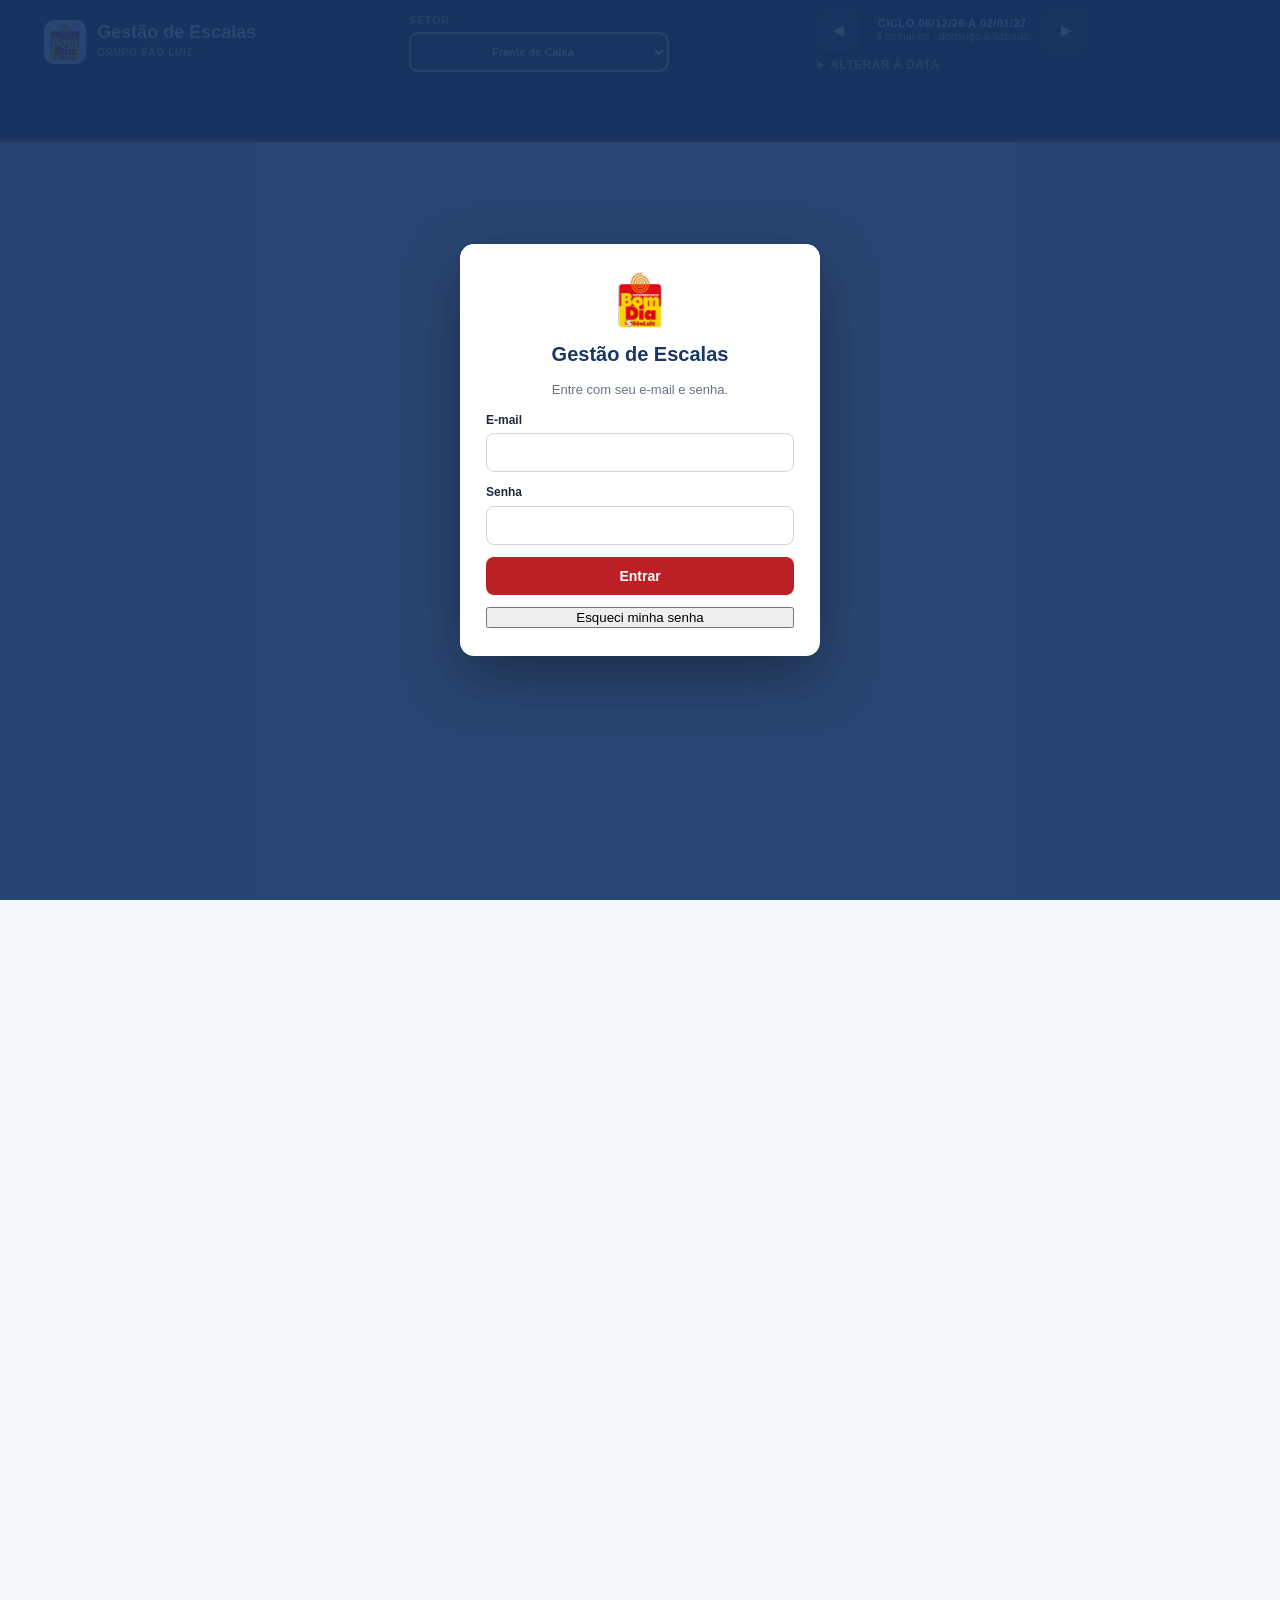
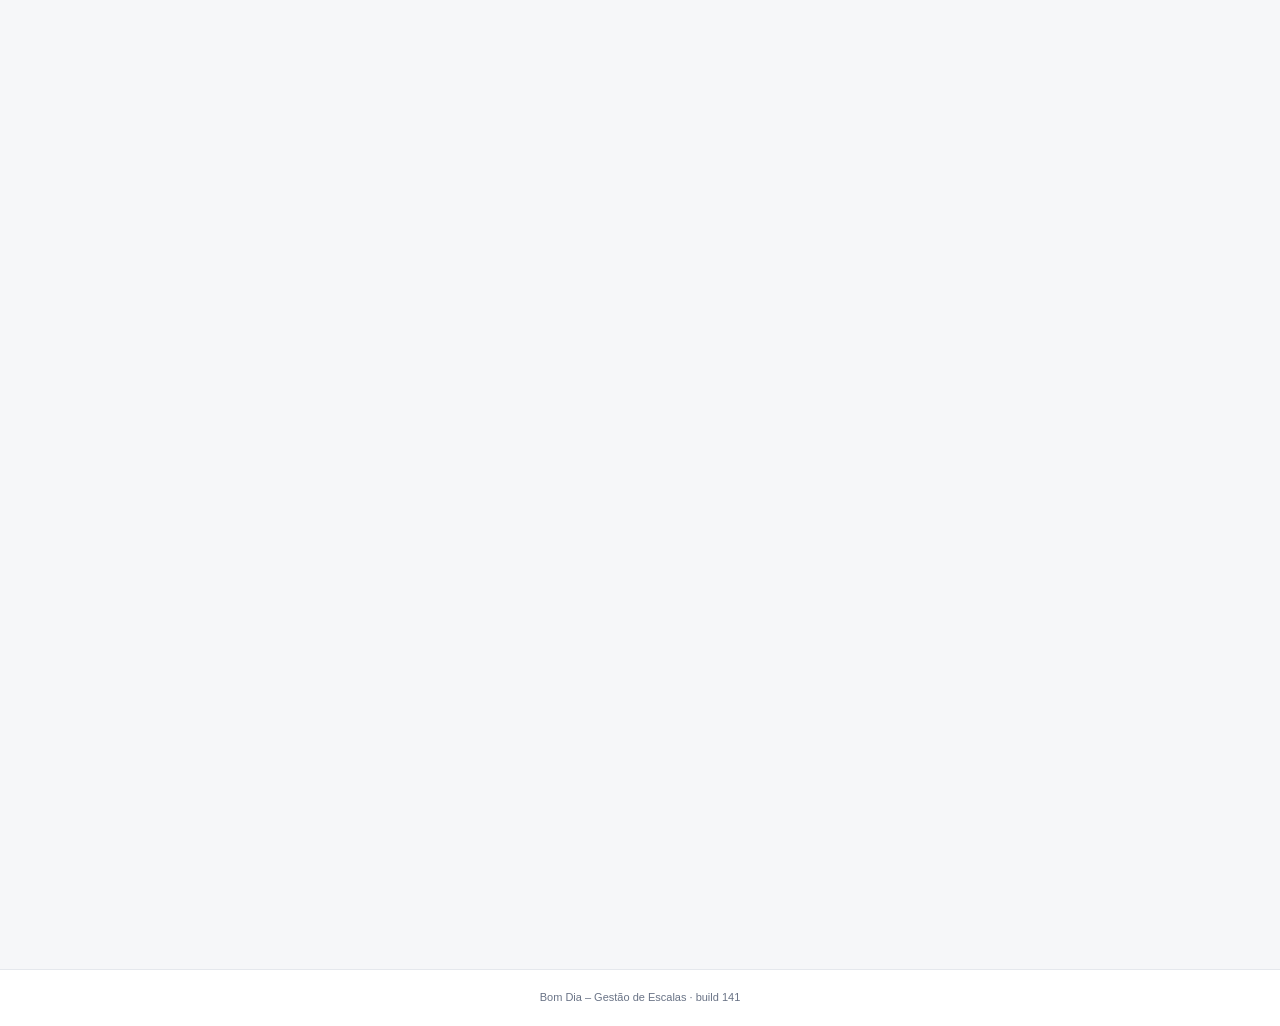
==== commit 240aaa2b: "Build 141: férias/atestado não contam em cartões de turno nem domingos; Corrigir folgas de quem volt" ====
--- a/index.html
+++ b/index.html
@@ -1,6 +1,6 @@
 <!doctype html>
 <html lang="pt-BR">
-  <head><meta charset="UTF-8" /><meta name="viewport" content="width=device-width, initial-scale=1.0, maximum-scale=1.0, user-scalable=no, viewport-fit=cover" /><meta name="build" content="140" /><meta name="theme-color" content="#b91c1c" /><link rel="icon" type="image/png" href="logo.png" /><link rel="manifest" href="manifest.webmanifest" /><link rel="apple-touch-icon" href="icon-192.png" /><meta name="apple-mobile-web-app-capable" content="yes" /><meta name="mobile-web-app-capable" content="yes" /><meta name="apple-mobile-web-app-title" content="Escalas" /><title>Bom Dia | Gestão de Escalas</title><link rel="stylesheet" href="styles.css?v=140" /></head>
+  <head><meta charset="UTF-8" /><meta name="viewport" content="width=device-width, initial-scale=1.0, maximum-scale=1.0, user-scalable=no, viewport-fit=cover" /><meta name="build" content="141" /><meta name="theme-color" content="#b91c1c" /><link rel="icon" type="image/png" href="logo.png" /><link rel="manifest" href="manifest.webmanifest" /><link rel="apple-touch-icon" href="icon-192.png" /><meta name="apple-mobile-web-app-capable" content="yes" /><meta name="mobile-web-app-capable" content="yes" /><meta name="apple-mobile-web-app-title" content="Escalas" /><title>Bom Dia | Gestão de Escalas</title><link rel="stylesheet" href="styles.css?v=141" /></head>
   <body>
     <header class="topbar">
       <div class="top-main">
@@ -34,7 +34,7 @@
       <section class="notice"><div class="notice-icon">i</div><div><strong>Dados na nuvem</strong><p>Os dados da sua conta ficam salvos no banco de dados e aparecem iguais em todos os seus aparelhos. Cada conta tem os próprios dados. É preciso internet para usar. A integração automática com dados de fluxo de clientes ainda não foi implementada.</p></div></section>
           <section class="compliance-panel" id="compliancePanel"></section>
     </main>
-    <div id="toast" role="alert" hidden></div><footer>Bom Dia – Gestão de Escalas · <span id="buildTag"></span></footer><script src="cidades.js?v=118"></script><script src="app.js?v=140"></script><script src="afd.js?v=134"></script><script src="visao-geral.js?v=118"></script><script>
+    <div id="toast" role="alert" hidden></div><footer>Bom Dia – Gestão de Escalas · <span id="buildTag"></span></footer><script src="cidades.js?v=118"></script><script src="app.js?v=141"></script><script src="afd.js?v=134"></script><script src="visao-geral.js?v=118"></script><script>
       /* Biblioteca do Supabase: primeiro a cópia que vem junto com o site (vendor/); se faltar, usa a da internet (jsDelivr). Depois carrega o resto, em ordem. */
       (function(){
         var v=(document.querySelector('meta[name=build]')||{}).content||'';
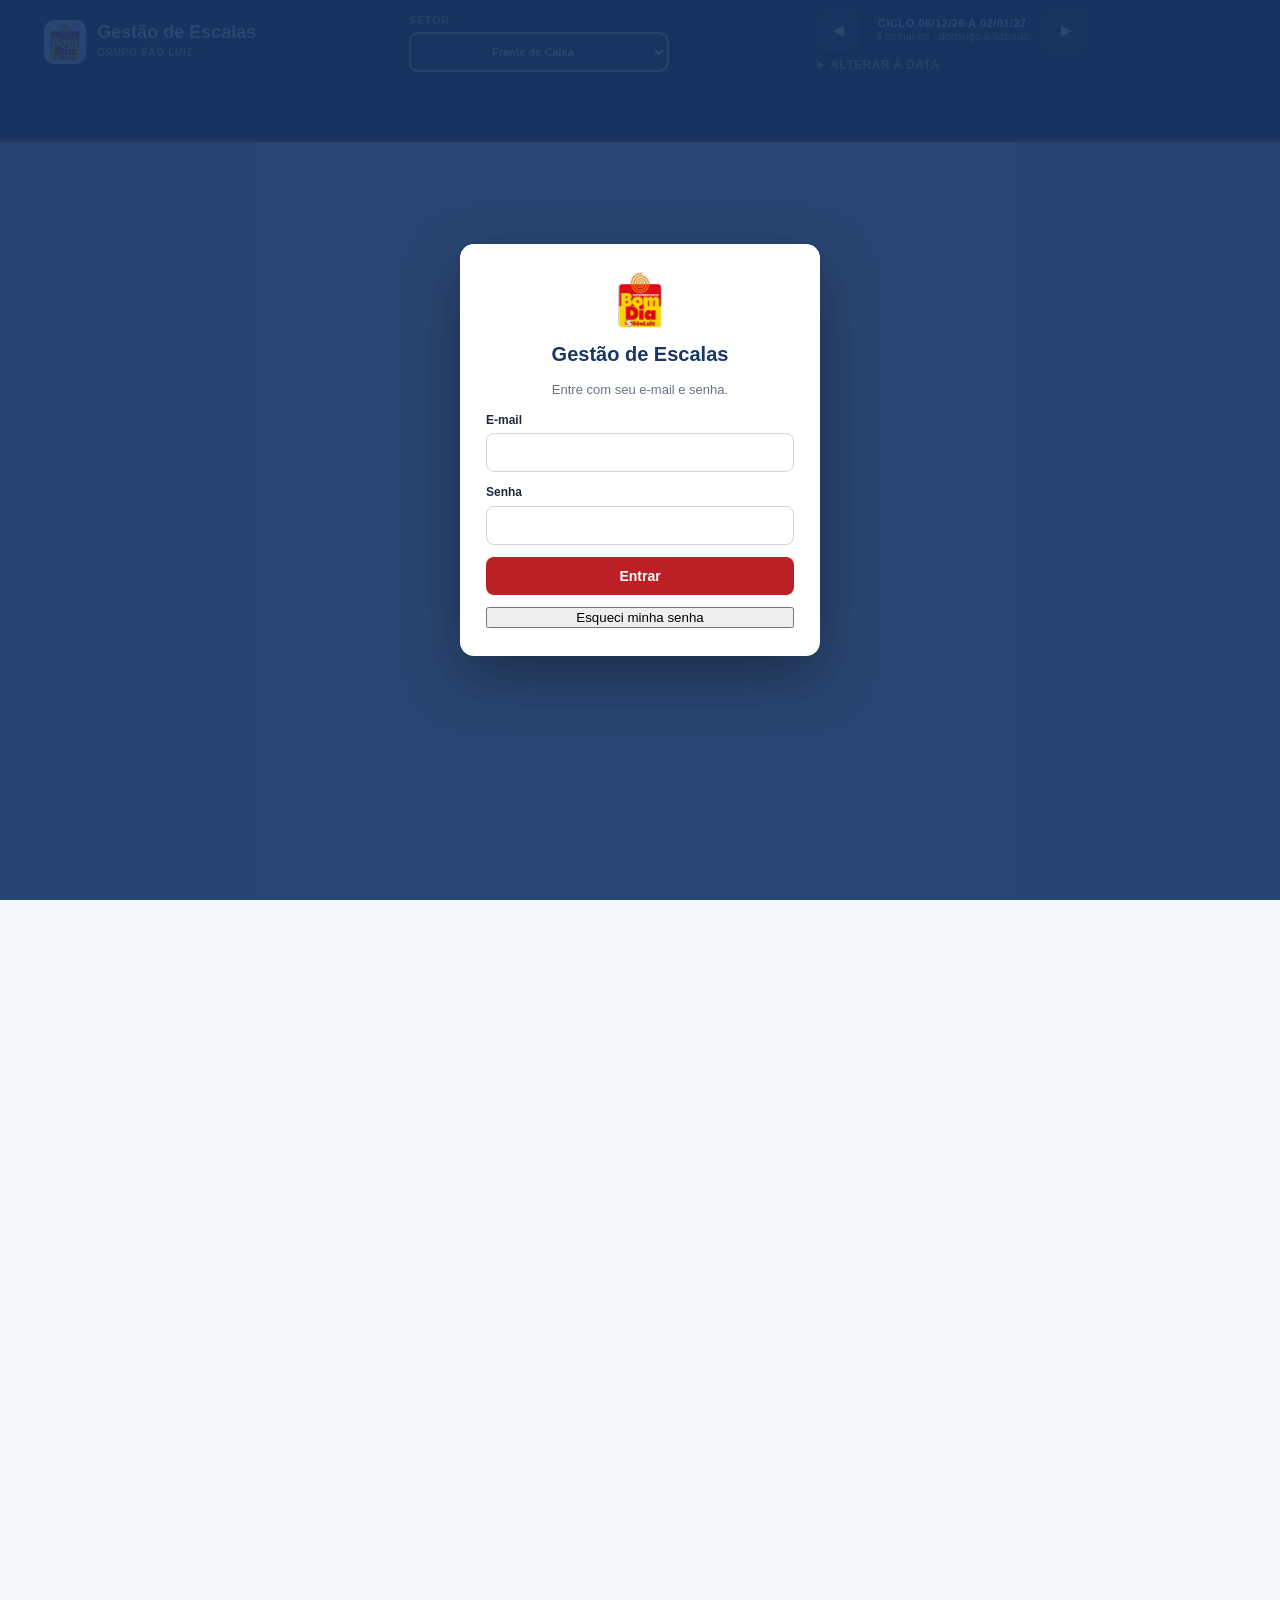
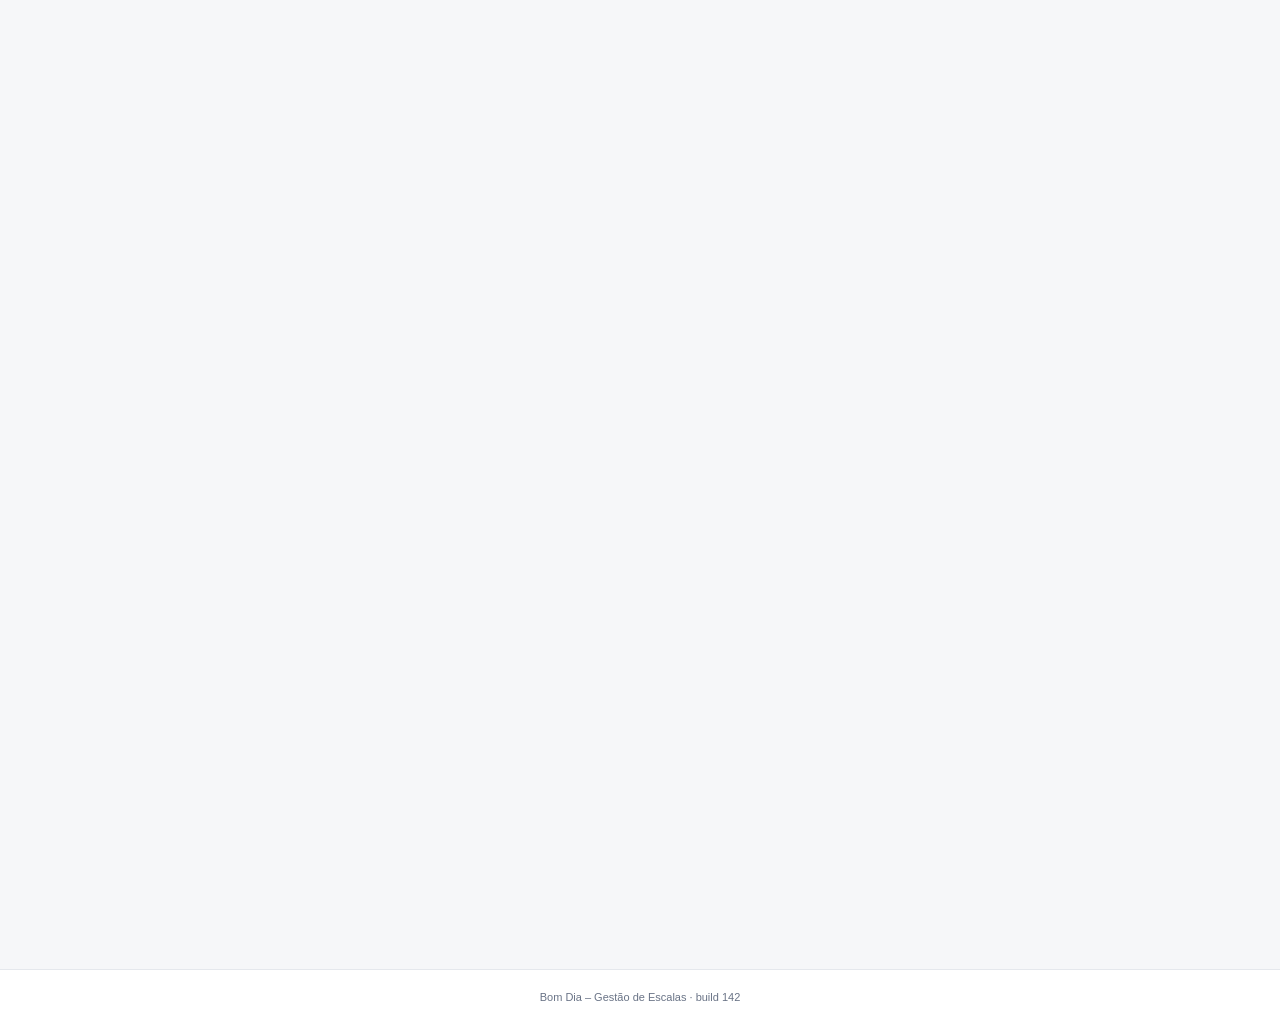
==== commit 8f912de0: "Build 142: aviso de troca de PDV ignora quem está de férias/atestado Co-Authored-By: Claude Opus 5.5" ====
--- a/index.html
+++ b/index.html
@@ -1,6 +1,6 @@
 <!doctype html>
 <html lang="pt-BR">
-  <head><meta charset="UTF-8" /><meta name="viewport" content="width=device-width, initial-scale=1.0, maximum-scale=1.0, user-scalable=no, viewport-fit=cover" /><meta name="build" content="141" /><meta name="theme-color" content="#b91c1c" /><link rel="icon" type="image/png" href="logo.png" /><link rel="manifest" href="manifest.webmanifest" /><link rel="apple-touch-icon" href="icon-192.png" /><meta name="apple-mobile-web-app-capable" content="yes" /><meta name="mobile-web-app-capable" content="yes" /><meta name="apple-mobile-web-app-title" content="Escalas" /><title>Bom Dia | Gestão de Escalas</title><link rel="stylesheet" href="styles.css?v=141" /></head>
+  <head><meta charset="UTF-8" /><meta name="viewport" content="width=device-width, initial-scale=1.0, maximum-scale=1.0, user-scalable=no, viewport-fit=cover" /><meta name="build" content="142" /><meta name="theme-color" content="#b91c1c" /><link rel="icon" type="image/png" href="logo.png" /><link rel="manifest" href="manifest.webmanifest" /><link rel="apple-touch-icon" href="icon-192.png" /><meta name="apple-mobile-web-app-capable" content="yes" /><meta name="mobile-web-app-capable" content="yes" /><meta name="apple-mobile-web-app-title" content="Escalas" /><title>Bom Dia | Gestão de Escalas</title><link rel="stylesheet" href="styles.css?v=142" /></head>
   <body>
     <header class="topbar">
       <div class="top-main">
@@ -34,7 +34,7 @@
       <section class="notice"><div class="notice-icon">i</div><div><strong>Dados na nuvem</strong><p>Os dados da sua conta ficam salvos no banco de dados e aparecem iguais em todos os seus aparelhos. Cada conta tem os próprios dados. É preciso internet para usar. A integração automática com dados de fluxo de clientes ainda não foi implementada.</p></div></section>
           <section class="compliance-panel" id="compliancePanel"></section>
     </main>
-    <div id="toast" role="alert" hidden></div><footer>Bom Dia – Gestão de Escalas · <span id="buildTag"></span></footer><script src="cidades.js?v=118"></script><script src="app.js?v=141"></script><script src="afd.js?v=134"></script><script src="visao-geral.js?v=118"></script><script>
+    <div id="toast" role="alert" hidden></div><footer>Bom Dia – Gestão de Escalas · <span id="buildTag"></span></footer><script src="cidades.js?v=118"></script><script src="app.js?v=142"></script><script src="afd.js?v=134"></script><script src="visao-geral.js?v=118"></script><script>
       /* Biblioteca do Supabase: primeiro a cópia que vem junto com o site (vendor/); se faltar, usa a da internet (jsDelivr). Depois carrega o resto, em ordem. */
       (function(){
         var v=(document.querySelector('meta[name=build]')||{}).content||'';
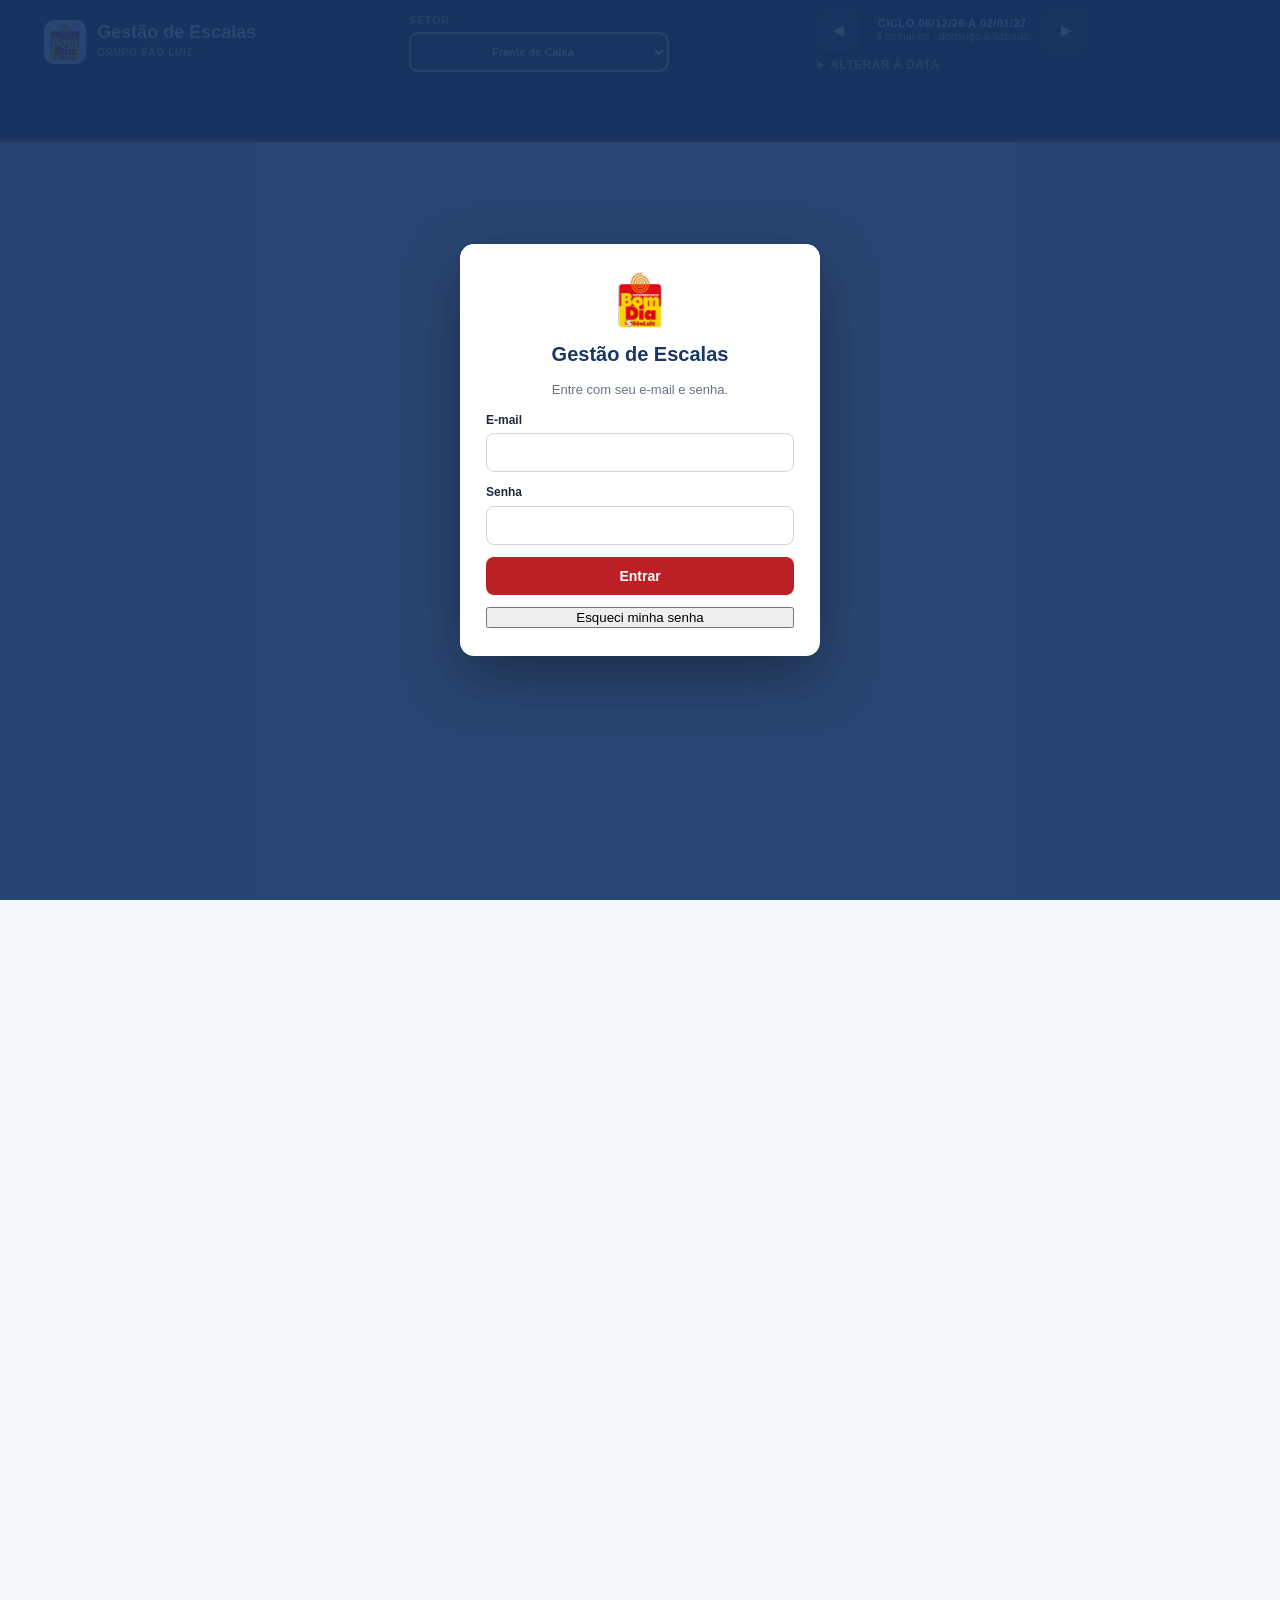
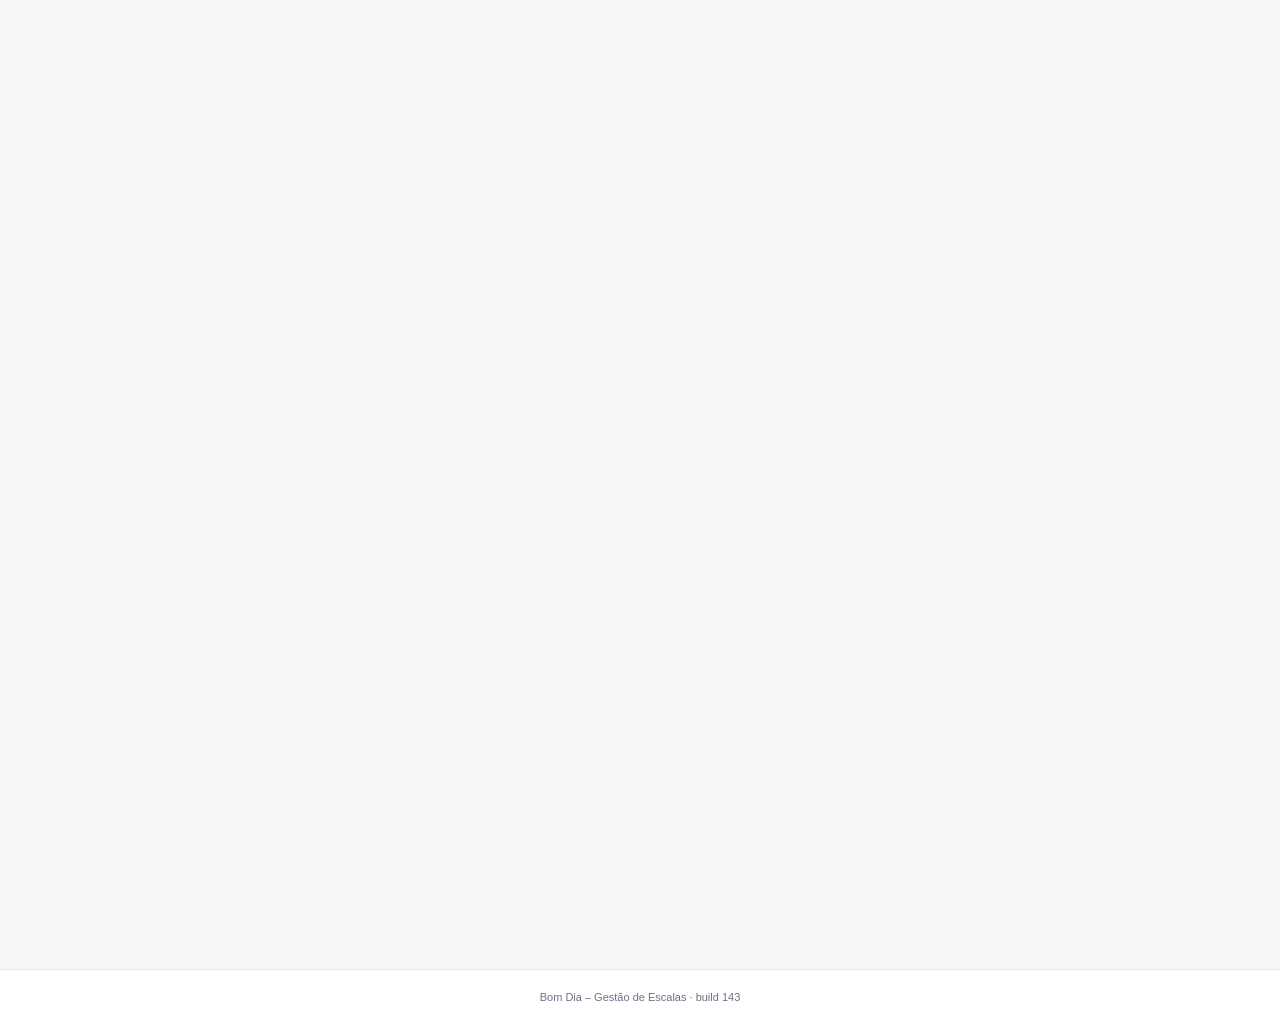
==== commit 251adc5d: "Build 143: quem volta de férias/atestado entra no 2º turno na semana da volta (pré-ajuste editável) " ====
--- a/index.html
+++ b/index.html
@@ -1,6 +1,6 @@
 <!doctype html>
 <html lang="pt-BR">
-  <head><meta charset="UTF-8" /><meta name="viewport" content="width=device-width, initial-scale=1.0, maximum-scale=1.0, user-scalable=no, viewport-fit=cover" /><meta name="build" content="142" /><meta name="theme-color" content="#b91c1c" /><link rel="icon" type="image/png" href="logo.png" /><link rel="manifest" href="manifest.webmanifest" /><link rel="apple-touch-icon" href="icon-192.png" /><meta name="apple-mobile-web-app-capable" content="yes" /><meta name="mobile-web-app-capable" content="yes" /><meta name="apple-mobile-web-app-title" content="Escalas" /><title>Bom Dia | Gestão de Escalas</title><link rel="stylesheet" href="styles.css?v=142" /></head>
+  <head><meta charset="UTF-8" /><meta name="viewport" content="width=device-width, initial-scale=1.0, maximum-scale=1.0, user-scalable=no, viewport-fit=cover" /><meta name="build" content="143" /><meta name="theme-color" content="#b91c1c" /><link rel="icon" type="image/png" href="logo.png" /><link rel="manifest" href="manifest.webmanifest" /><link rel="apple-touch-icon" href="icon-192.png" /><meta name="apple-mobile-web-app-capable" content="yes" /><meta name="mobile-web-app-capable" content="yes" /><meta name="apple-mobile-web-app-title" content="Escalas" /><title>Bom Dia | Gestão de Escalas</title><link rel="stylesheet" href="styles.css?v=143" /></head>
   <body>
     <header class="topbar">
       <div class="top-main">
@@ -34,7 +34,7 @@
       <section class="notice"><div class="notice-icon">i</div><div><strong>Dados na nuvem</strong><p>Os dados da sua conta ficam salvos no banco de dados e aparecem iguais em todos os seus aparelhos. Cada conta tem os próprios dados. É preciso internet para usar. A integração automática com dados de fluxo de clientes ainda não foi implementada.</p></div></section>
           <section class="compliance-panel" id="compliancePanel"></section>
     </main>
-    <div id="toast" role="alert" hidden></div><footer>Bom Dia – Gestão de Escalas · <span id="buildTag"></span></footer><script src="cidades.js?v=118"></script><script src="app.js?v=142"></script><script src="afd.js?v=134"></script><script src="visao-geral.js?v=118"></script><script>
+    <div id="toast" role="alert" hidden></div><footer>Bom Dia – Gestão de Escalas · <span id="buildTag"></span></footer><script src="cidades.js?v=118"></script><script src="app.js?v=143"></script><script src="afd.js?v=134"></script><script src="visao-geral.js?v=118"></script><script>
       /* Biblioteca do Supabase: primeiro a cópia que vem junto com o site (vendor/); se faltar, usa a da internet (jsDelivr). Depois carrega o resto, em ordem. */
       (function(){
         var v=(document.querySelector('meta[name=build]')||{}).content||'';
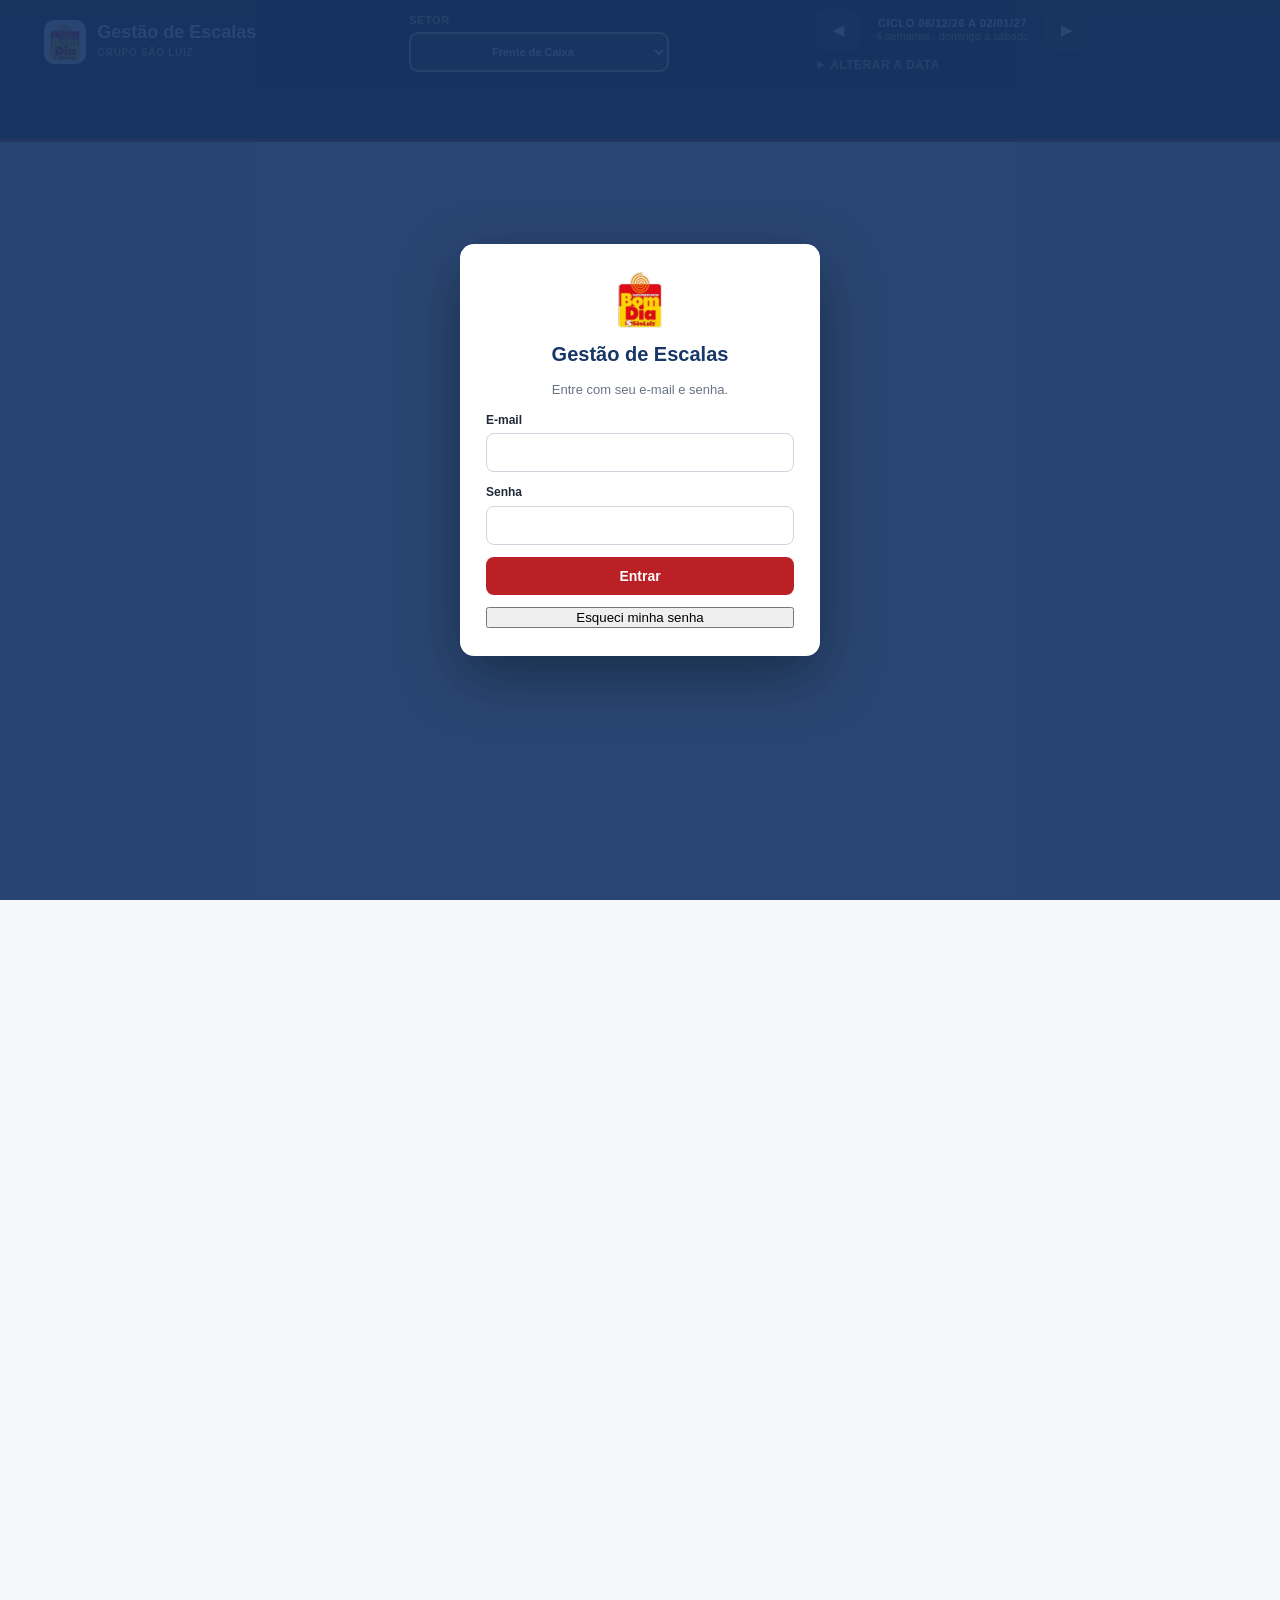
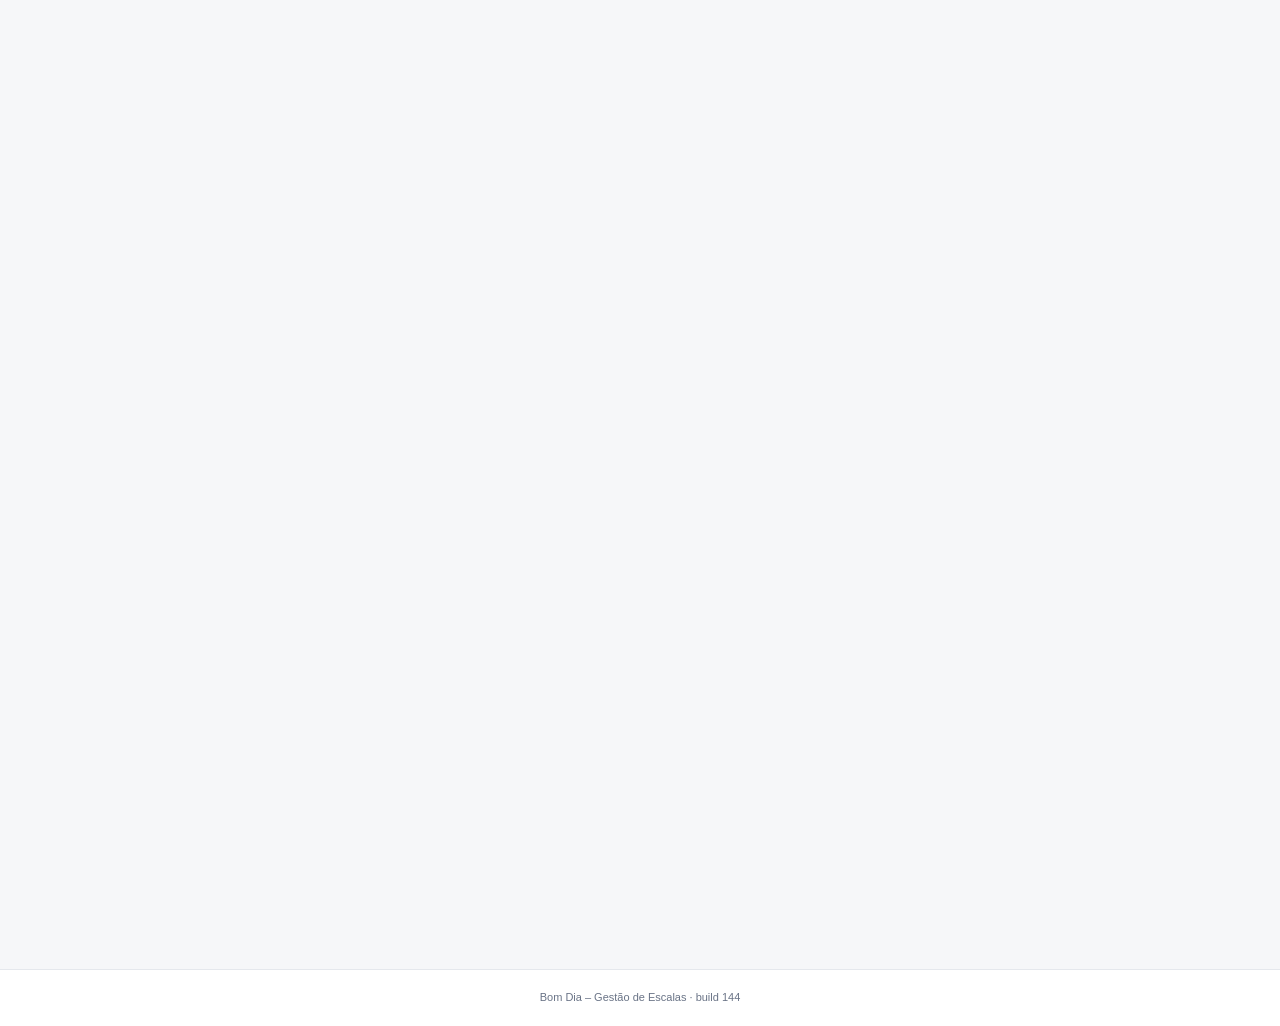
==== commit 539287c8: "Build 144: barra fixa das semanas no topo ao rolar a página Co-Authored-By: Claude Opus 5.5 <noreply" ====
--- a/index.html
+++ b/index.html
@@ -1,6 +1,6 @@
 <!doctype html>
 <html lang="pt-BR">
-  <head><meta charset="UTF-8" /><meta name="viewport" content="width=device-width, initial-scale=1.0, maximum-scale=1.0, user-scalable=no, viewport-fit=cover" /><meta name="build" content="143" /><meta name="theme-color" content="#b91c1c" /><link rel="icon" type="image/png" href="logo.png" /><link rel="manifest" href="manifest.webmanifest" /><link rel="apple-touch-icon" href="icon-192.png" /><meta name="apple-mobile-web-app-capable" content="yes" /><meta name="mobile-web-app-capable" content="yes" /><meta name="apple-mobile-web-app-title" content="Escalas" /><title>Bom Dia | Gestão de Escalas</title><link rel="stylesheet" href="styles.css?v=143" /></head>
+  <head><meta charset="UTF-8" /><meta name="viewport" content="width=device-width, initial-scale=1.0, maximum-scale=1.0, user-scalable=no, viewport-fit=cover" /><meta name="build" content="144" /><meta name="theme-color" content="#b91c1c" /><link rel="icon" type="image/png" href="logo.png" /><link rel="manifest" href="manifest.webmanifest" /><link rel="apple-touch-icon" href="icon-192.png" /><meta name="apple-mobile-web-app-capable" content="yes" /><meta name="mobile-web-app-capable" content="yes" /><meta name="apple-mobile-web-app-title" content="Escalas" /><title>Bom Dia | Gestão de Escalas</title><link rel="stylesheet" href="styles.css?v=144" /></head>
   <body>
     <header class="topbar">
       <div class="top-main">
@@ -34,7 +34,7 @@
       <section class="notice"><div class="notice-icon">i</div><div><strong>Dados na nuvem</strong><p>Os dados da sua conta ficam salvos no banco de dados e aparecem iguais em todos os seus aparelhos. Cada conta tem os próprios dados. É preciso internet para usar. A integração automática com dados de fluxo de clientes ainda não foi implementada.</p></div></section>
           <section class="compliance-panel" id="compliancePanel"></section>
     </main>
-    <div id="toast" role="alert" hidden></div><footer>Bom Dia – Gestão de Escalas · <span id="buildTag"></span></footer><script src="cidades.js?v=118"></script><script src="app.js?v=143"></script><script src="afd.js?v=134"></script><script src="visao-geral.js?v=118"></script><script>
+    <div id="toast" role="alert" hidden></div><footer>Bom Dia – Gestão de Escalas · <span id="buildTag"></span></footer><script src="cidades.js?v=118"></script><script src="app.js?v=144"></script><script src="afd.js?v=134"></script><script src="visao-geral.js?v=118"></script><script>
       /* Biblioteca do Supabase: primeiro a cópia que vem junto com o site (vendor/); se faltar, usa a da internet (jsDelivr). Depois carrega o resto, em ordem. */
       (function(){
         var v=(document.querySelector('meta[name=build]')||{}).content||'';
--- a/styles.css
+++ b/styles.css
@@ -663,3 +663,15 @@
 .rasc-msgs{flex:1 1 320px}
 .rasc-avisos{margin:4px 0 0;padding-left:18px;color:#8a5300}
 .rasc-bar.tem-erro .rasc-avisos{color:#8a5300}
+
+/* build 144 — barra fixa das semanas ao rolar a página */
+#weekSticky{position:fixed;top:0;left:0;right:0;z-index:60;display:flex;align-items:center;gap:12px;padding:6px max(14px,calc((100% - 1240px)/2));background:#161514;border-bottom:3px solid var(--red);box-shadow:0 4px 14px rgba(0,0,0,.18);transform:translateY(-110%);transition:transform .18s ease;pointer-events:none}
+#weekSticky.on{transform:none;pointer-events:auto}
+#weekSticky .ws-setor{color:#fff;font-weight:800;font-size:13px;white-space:nowrap}
+#weekSticky .ws-tabs{display:grid;grid-template-columns:repeat(4,1fr);gap:6px;flex:1}
+#weekSticky .ws-tab{border:1px solid #3a3836;background:#262422;color:#d9d6d2;border-radius:8px;padding:5px 6px;cursor:pointer;font:inherit;line-height:1.15;text-align:center}
+#weekSticky .ws-tab b{display:block;font-size:12px}
+#weekSticky .ws-tab small{display:block;font-size:10px;opacity:.8}
+#weekSticky .ws-tab.active{background:var(--yellow);border-color:var(--yellow);color:#161514}
+@media(max-width:620px){#weekSticky{padding:5px 8px;gap:6px}#weekSticky .ws-setor{display:none}#weekSticky .ws-tab small{font-size:9px}#weekSticky .ws-tab b{font-size:11px}}
+@media print{#weekSticky{display:none!important}}
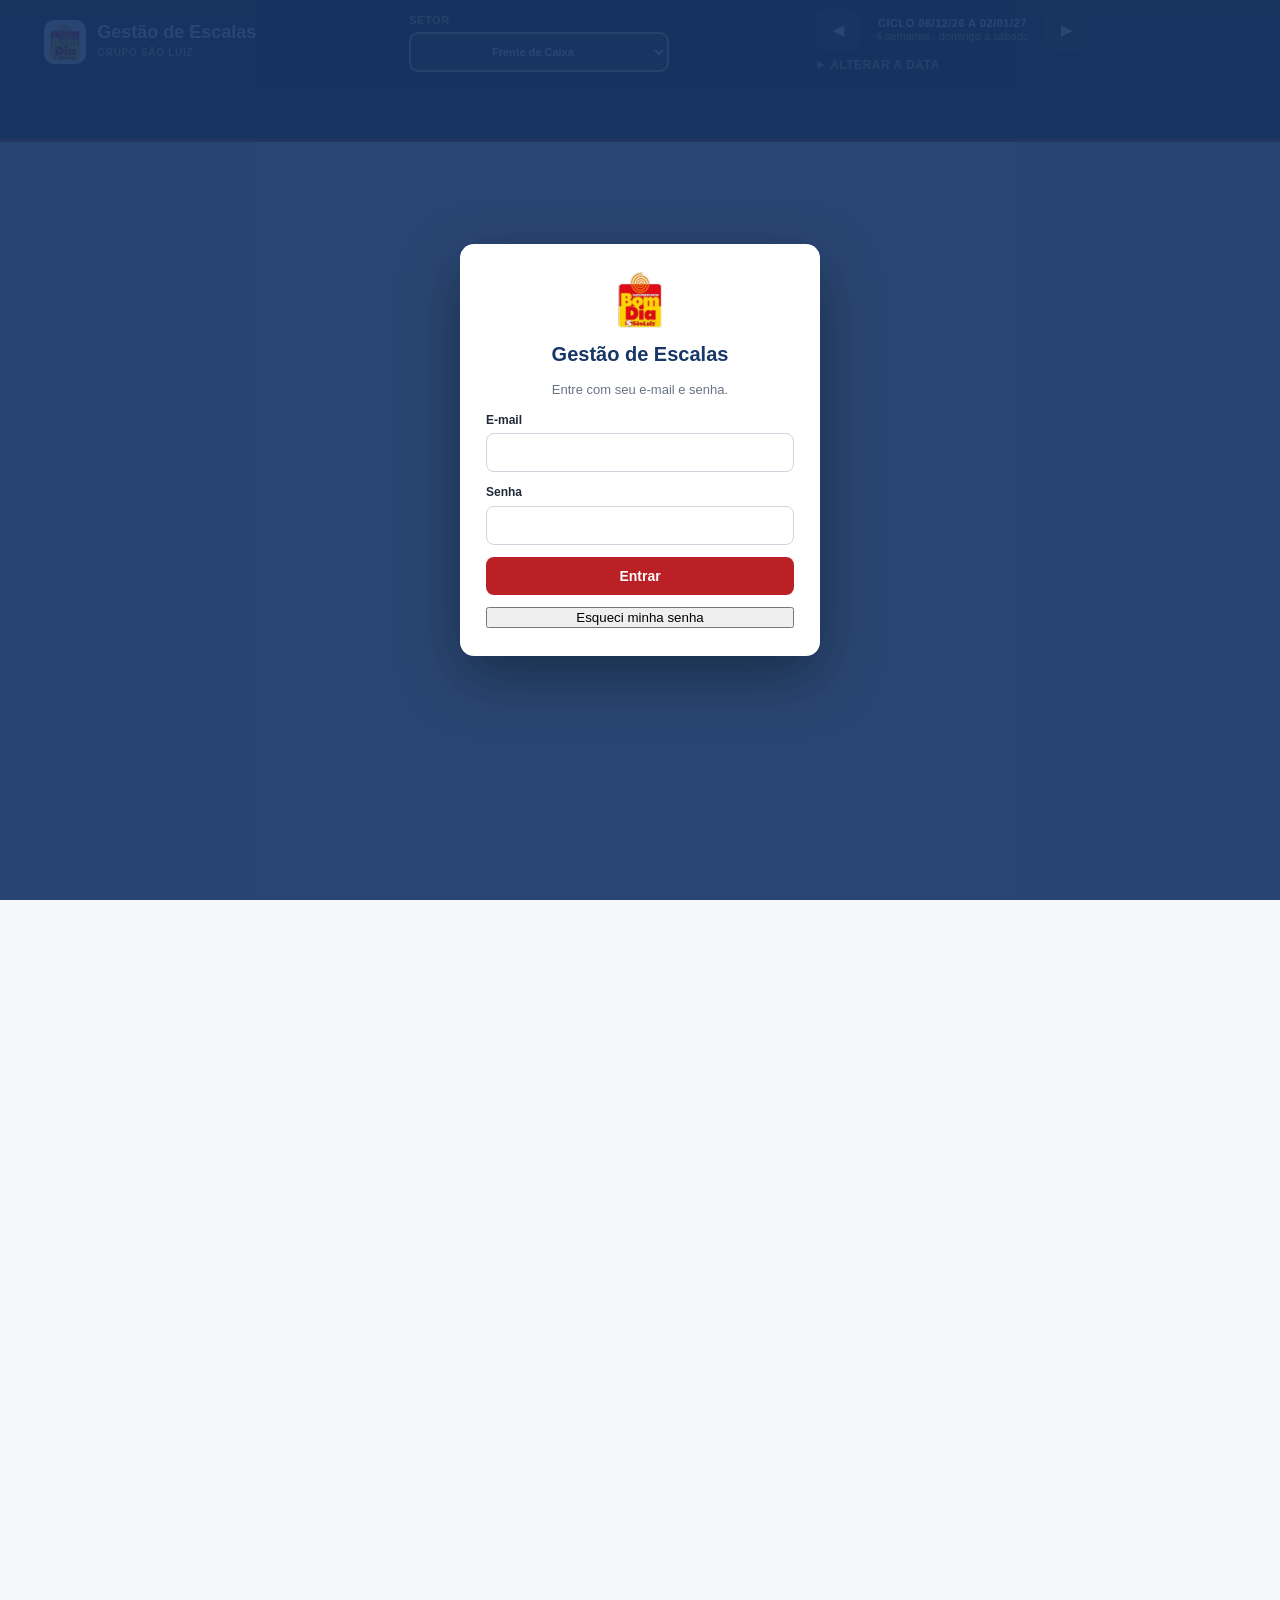
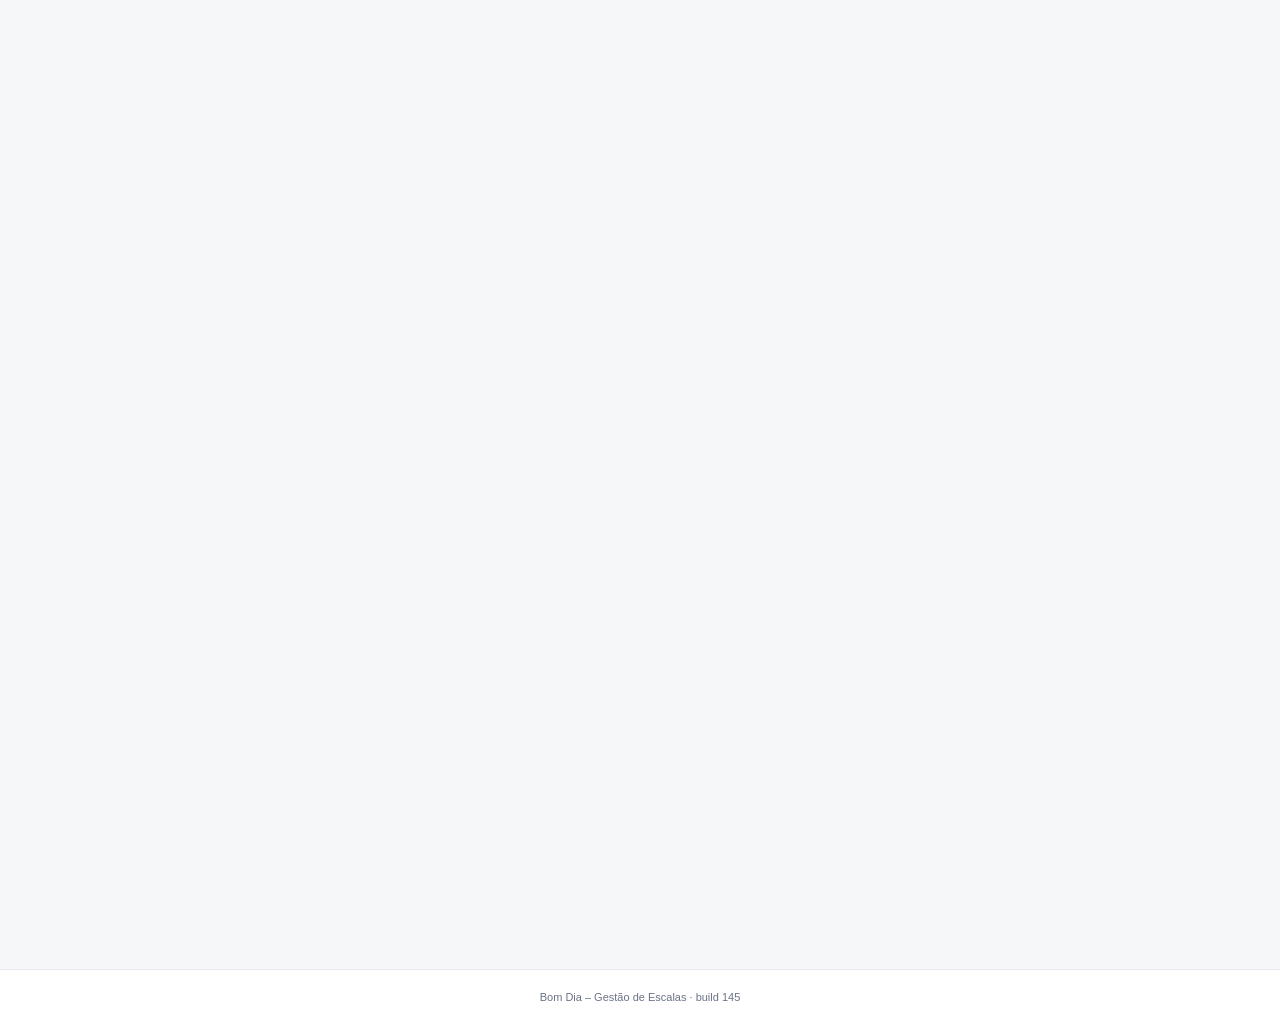
==== commit af05ce83: "Build 145: colunas da prévia com largura fixa, iguais em todas as semanas Co-Authored-By: Claude Opu" ====
--- a/index.html
+++ b/index.html
@@ -1,6 +1,6 @@
 <!doctype html>
 <html lang="pt-BR">
-  <head><meta charset="UTF-8" /><meta name="viewport" content="width=device-width, initial-scale=1.0, maximum-scale=1.0, user-scalable=no, viewport-fit=cover" /><meta name="build" content="144" /><meta name="theme-color" content="#b91c1c" /><link rel="icon" type="image/png" href="logo.png" /><link rel="manifest" href="manifest.webmanifest" /><link rel="apple-touch-icon" href="icon-192.png" /><meta name="apple-mobile-web-app-capable" content="yes" /><meta name="mobile-web-app-capable" content="yes" /><meta name="apple-mobile-web-app-title" content="Escalas" /><title>Bom Dia | Gestão de Escalas</title><link rel="stylesheet" href="styles.css?v=144" /></head>
+  <head><meta charset="UTF-8" /><meta name="viewport" content="width=device-width, initial-scale=1.0, maximum-scale=1.0, user-scalable=no, viewport-fit=cover" /><meta name="build" content="145" /><meta name="theme-color" content="#b91c1c" /><link rel="icon" type="image/png" href="logo.png" /><link rel="manifest" href="manifest.webmanifest" /><link rel="apple-touch-icon" href="icon-192.png" /><meta name="apple-mobile-web-app-capable" content="yes" /><meta name="mobile-web-app-capable" content="yes" /><meta name="apple-mobile-web-app-title" content="Escalas" /><title>Bom Dia | Gestão de Escalas</title><link rel="stylesheet" href="styles.css?v=145" /></head>
   <body>
     <header class="topbar">
       <div class="top-main">
@@ -34,7 +34,7 @@
       <section class="notice"><div class="notice-icon">i</div><div><strong>Dados na nuvem</strong><p>Os dados da sua conta ficam salvos no banco de dados e aparecem iguais em todos os seus aparelhos. Cada conta tem os próprios dados. É preciso internet para usar. A integração automática com dados de fluxo de clientes ainda não foi implementada.</p></div></section>
           <section class="compliance-panel" id="compliancePanel"></section>
     </main>
-    <div id="toast" role="alert" hidden></div><footer>Bom Dia – Gestão de Escalas · <span id="buildTag"></span></footer><script src="cidades.js?v=118"></script><script src="app.js?v=144"></script><script src="afd.js?v=134"></script><script src="visao-geral.js?v=118"></script><script>
+    <div id="toast" role="alert" hidden></div><footer>Bom Dia – Gestão de Escalas · <span id="buildTag"></span></footer><script src="cidades.js?v=118"></script><script src="app.js?v=145"></script><script src="afd.js?v=134"></script><script src="visao-geral.js?v=118"></script><script>
       /* Biblioteca do Supabase: primeiro a cópia que vem junto com o site (vendor/); se faltar, usa a da internet (jsDelivr). Depois carrega o resto, em ordem. */
       (function(){
         var v=(document.querySelector('meta[name=build]')||{}).content||'';
--- a/styles.css
+++ b/styles.css
@@ -675,3 +675,20 @@
 #weekSticky .ws-tab.active{background:var(--yellow);border-color:var(--yellow);color:#161514}
 @media(max-width:620px){#weekSticky{padding:5px 8px;gap:6px}#weekSticky .ws-setor{display:none}#weekSticky .ws-tab small{font-size:9px}#weekSticky .ws-tab b{font-size:11px}}
 @media print{#weekSticky{display:none!important}}
+
+/* build 145 — prévia com colunas de largura fixa (iguais em todas as semanas, não mudam com o conteúdo) */
+@media screen and (min-width:761px){
+  .table-wrap #scheduleTable{table-layout:fixed;width:100%;min-width:1060px}
+  .table-wrap #scheduleTable th:has([data-sort=name]){width:17%!important}
+  .table-wrap #scheduleTable th:has([data-sort=shift]){width:13%!important}
+  .table-wrap #scheduleTable th:has([data-sort=station]){width:17%!important}
+  .table-wrap #scheduleTable th:has([data-sort=start]){width:7%!important}
+  .table-wrap #scheduleTable th:has([data-sort=lunch]){width:8%!important}
+  .table-wrap #scheduleTable th:has([data-sort=end]){width:7%!important}
+  .table-wrap #scheduleTable th:has([data-sort=off]){width:22%!important}
+  .table-wrap #scheduleTable th:has([data-sort=hours]){width:9%!important}
+  .table-wrap #scheduleTable td{overflow-wrap:anywhere}
+  .table-wrap #scheduleTable td:last-child{width:auto!important}
+  .table-wrap #scheduleTable .tbl-sel{max-width:100%}
+  .table-wrap #scheduleTable .c-off{min-width:0}
+}
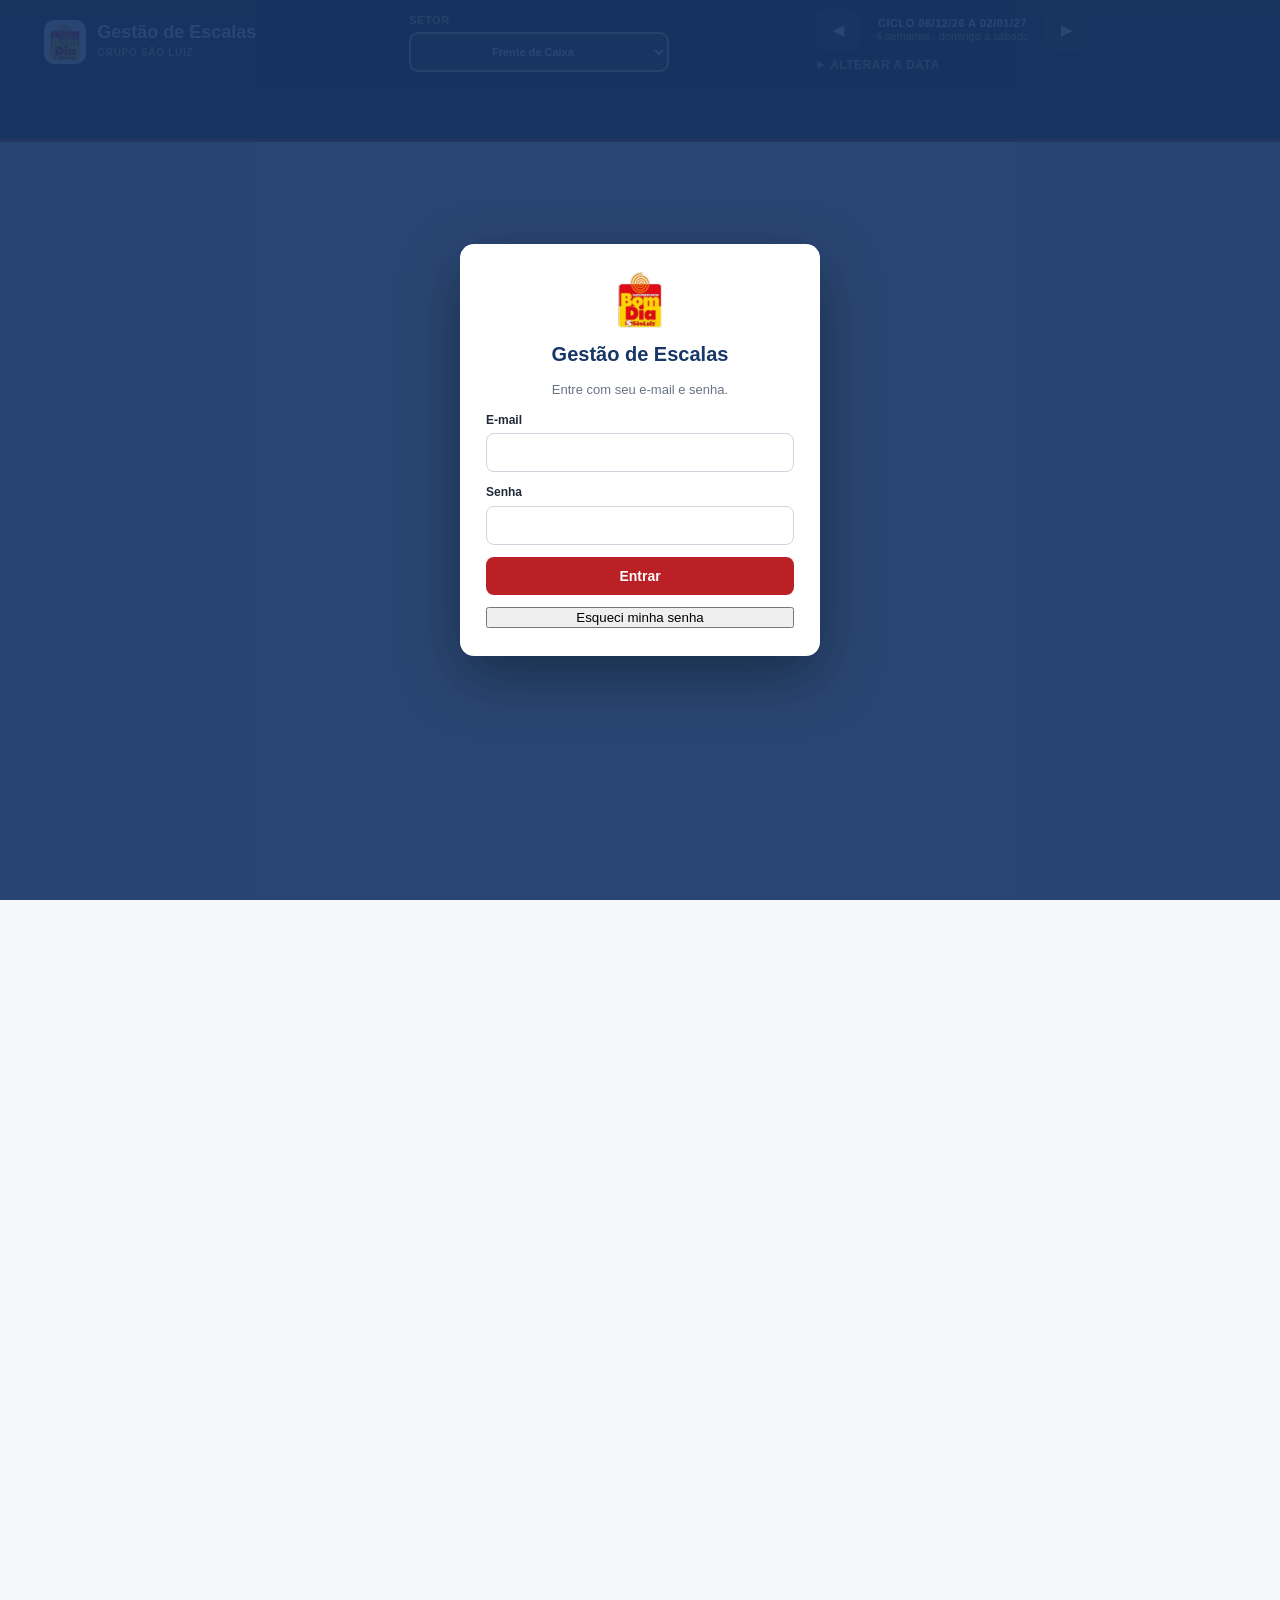
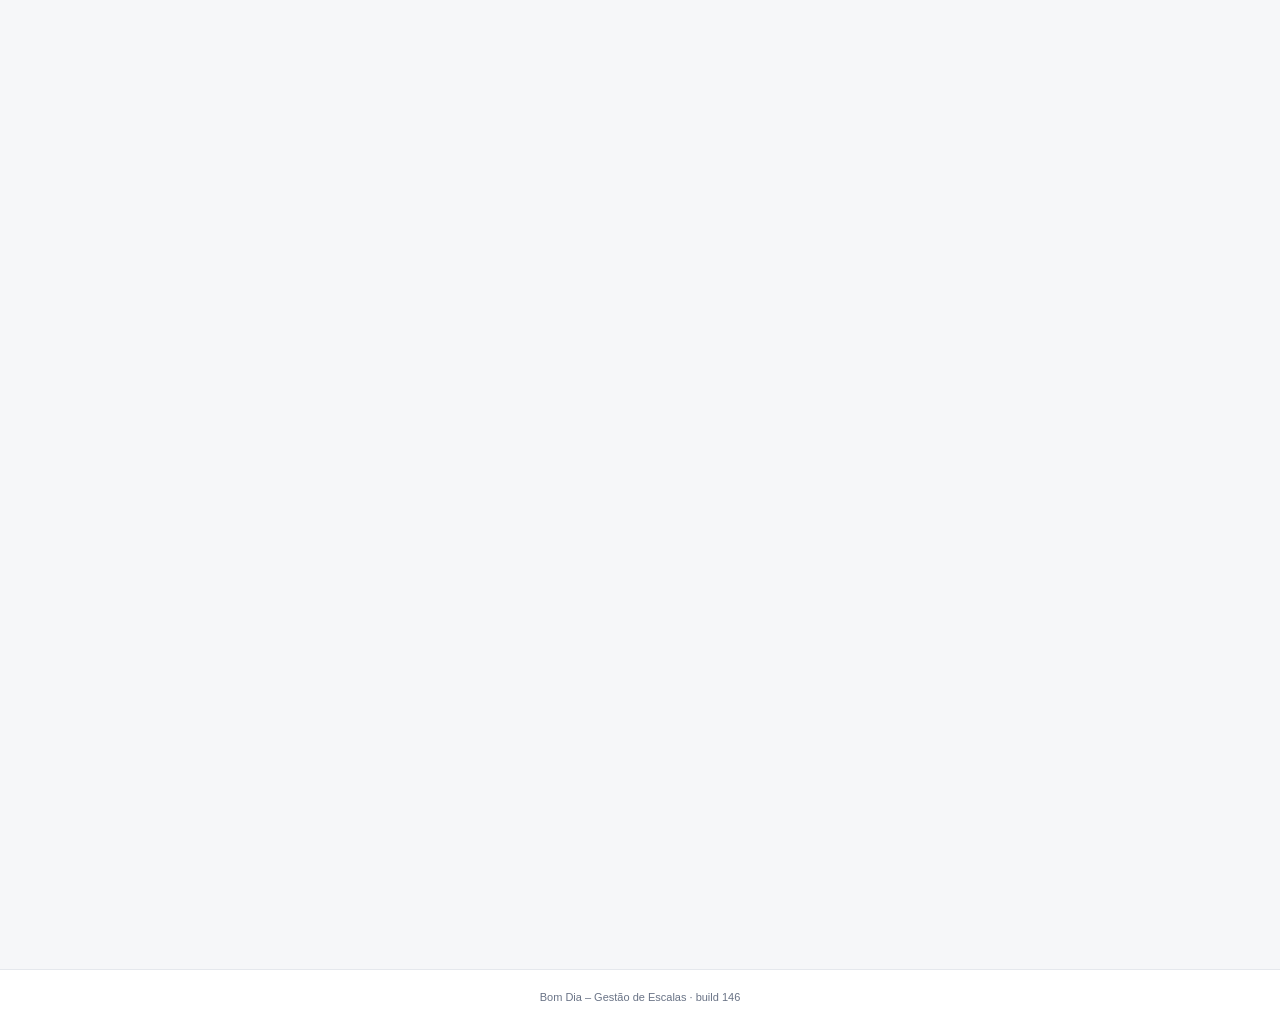
==== commit 7546ec9a: "Build 146: férias no próprio posto; mais de 6 dias seguidos vira erro com Corrigir e é evitado no Co" ====
--- a/index.html
+++ b/index.html
@@ -1,6 +1,6 @@
 <!doctype html>
 <html lang="pt-BR">
-  <head><meta charset="UTF-8" /><meta name="viewport" content="width=device-width, initial-scale=1.0, maximum-scale=1.0, user-scalable=no, viewport-fit=cover" /><meta name="build" content="145" /><meta name="theme-color" content="#b91c1c" /><link rel="icon" type="image/png" href="logo.png" /><link rel="manifest" href="manifest.webmanifest" /><link rel="apple-touch-icon" href="icon-192.png" /><meta name="apple-mobile-web-app-capable" content="yes" /><meta name="mobile-web-app-capable" content="yes" /><meta name="apple-mobile-web-app-title" content="Escalas" /><title>Bom Dia | Gestão de Escalas</title><link rel="stylesheet" href="styles.css?v=145" /></head>
+  <head><meta charset="UTF-8" /><meta name="viewport" content="width=device-width, initial-scale=1.0, maximum-scale=1.0, user-scalable=no, viewport-fit=cover" /><meta name="build" content="146" /><meta name="theme-color" content="#b91c1c" /><link rel="icon" type="image/png" href="logo.png" /><link rel="manifest" href="manifest.webmanifest" /><link rel="apple-touch-icon" href="icon-192.png" /><meta name="apple-mobile-web-app-capable" content="yes" /><meta name="mobile-web-app-capable" content="yes" /><meta name="apple-mobile-web-app-title" content="Escalas" /><title>Bom Dia | Gestão de Escalas</title><link rel="stylesheet" href="styles.css?v=146" /></head>
   <body>
     <header class="topbar">
       <div class="top-main">
@@ -34,7 +34,7 @@
       <section class="notice"><div class="notice-icon">i</div><div><strong>Dados na nuvem</strong><p>Os dados da sua conta ficam salvos no banco de dados e aparecem iguais em todos os seus aparelhos. Cada conta tem os próprios dados. É preciso internet para usar. A integração automática com dados de fluxo de clientes ainda não foi implementada.</p></div></section>
           <section class="compliance-panel" id="compliancePanel"></section>
     </main>
-    <div id="toast" role="alert" hidden></div><footer>Bom Dia – Gestão de Escalas · <span id="buildTag"></span></footer><script src="cidades.js?v=118"></script><script src="app.js?v=145"></script><script src="afd.js?v=134"></script><script src="visao-geral.js?v=118"></script><script>
+    <div id="toast" role="alert" hidden></div><footer>Bom Dia – Gestão de Escalas · <span id="buildTag"></span></footer><script src="cidades.js?v=118"></script><script src="app.js?v=146"></script><script src="afd.js?v=134"></script><script src="visao-geral.js?v=118"></script><script>
       /* Biblioteca do Supabase: primeiro a cópia que vem junto com o site (vendor/); se faltar, usa a da internet (jsDelivr). Depois carrega o resto, em ordem. */
       (function(){
         var v=(document.querySelector('meta[name=build]')||{}).content||'';
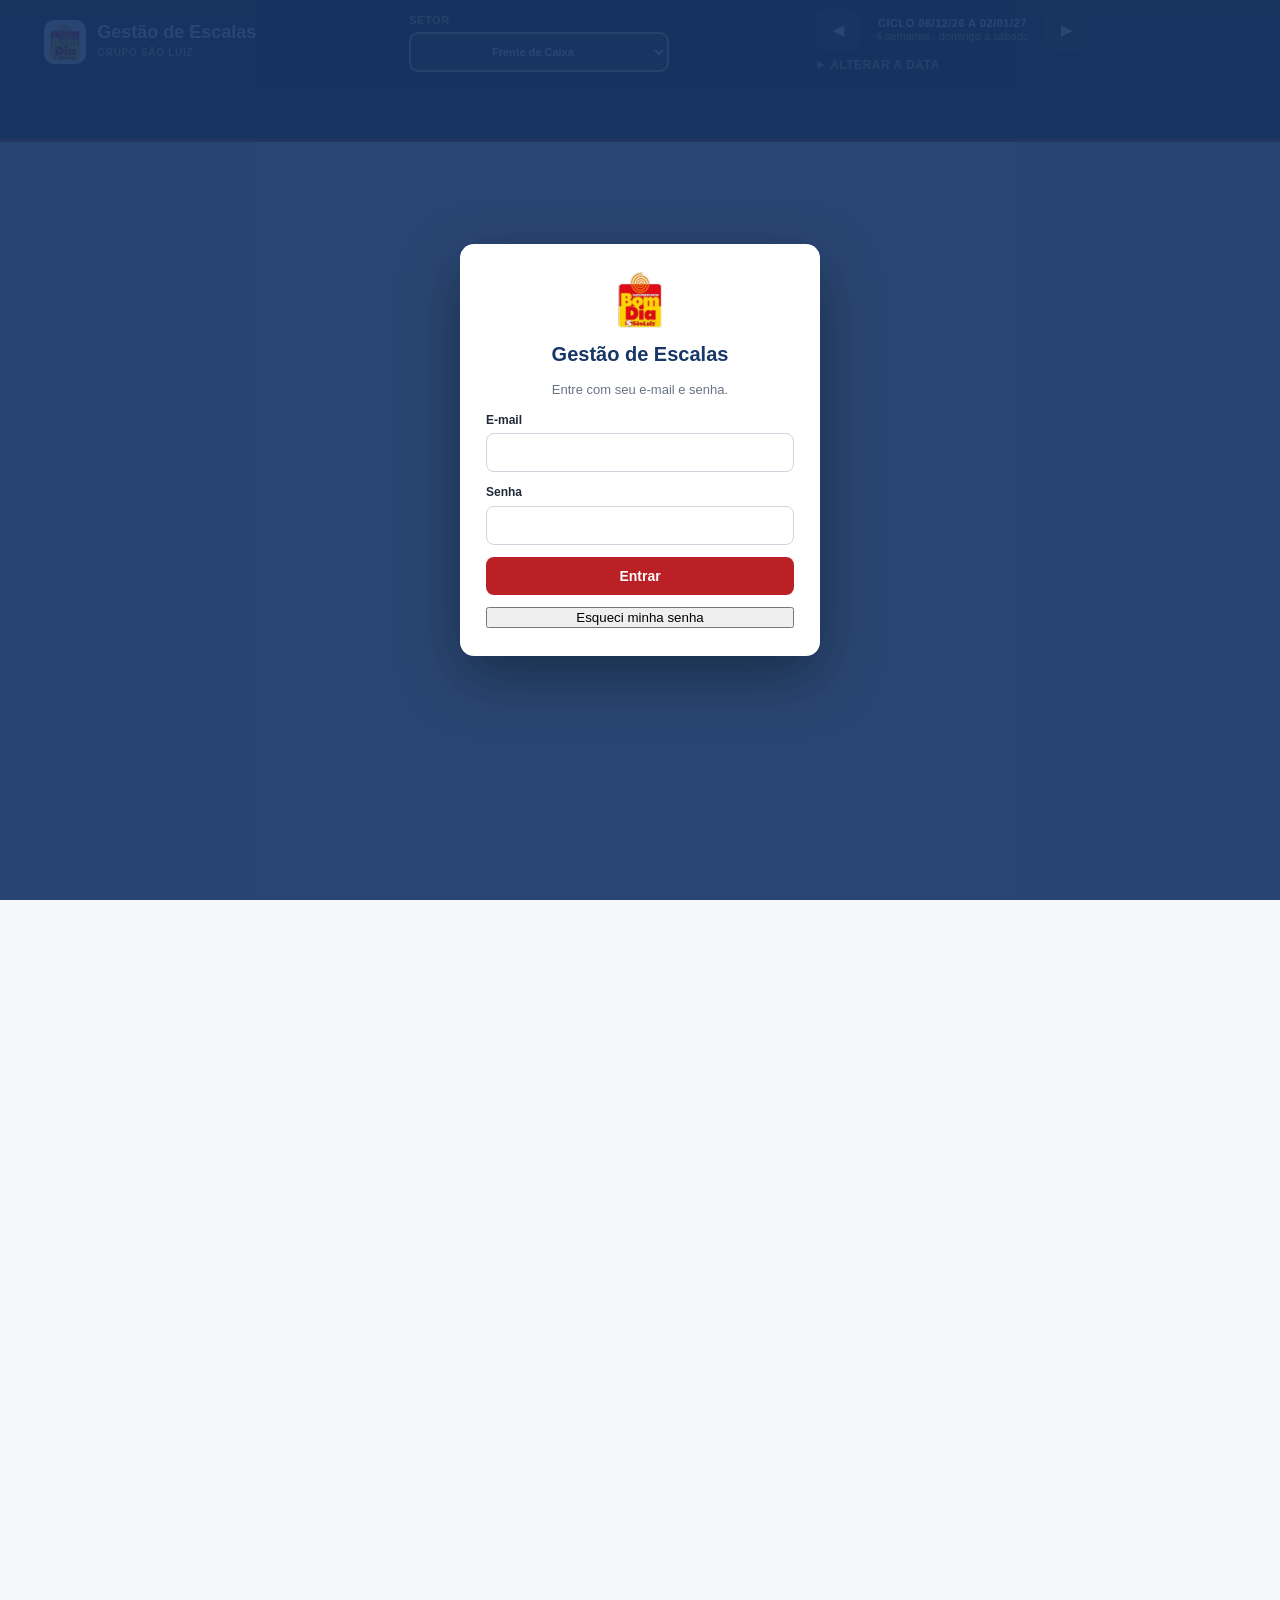
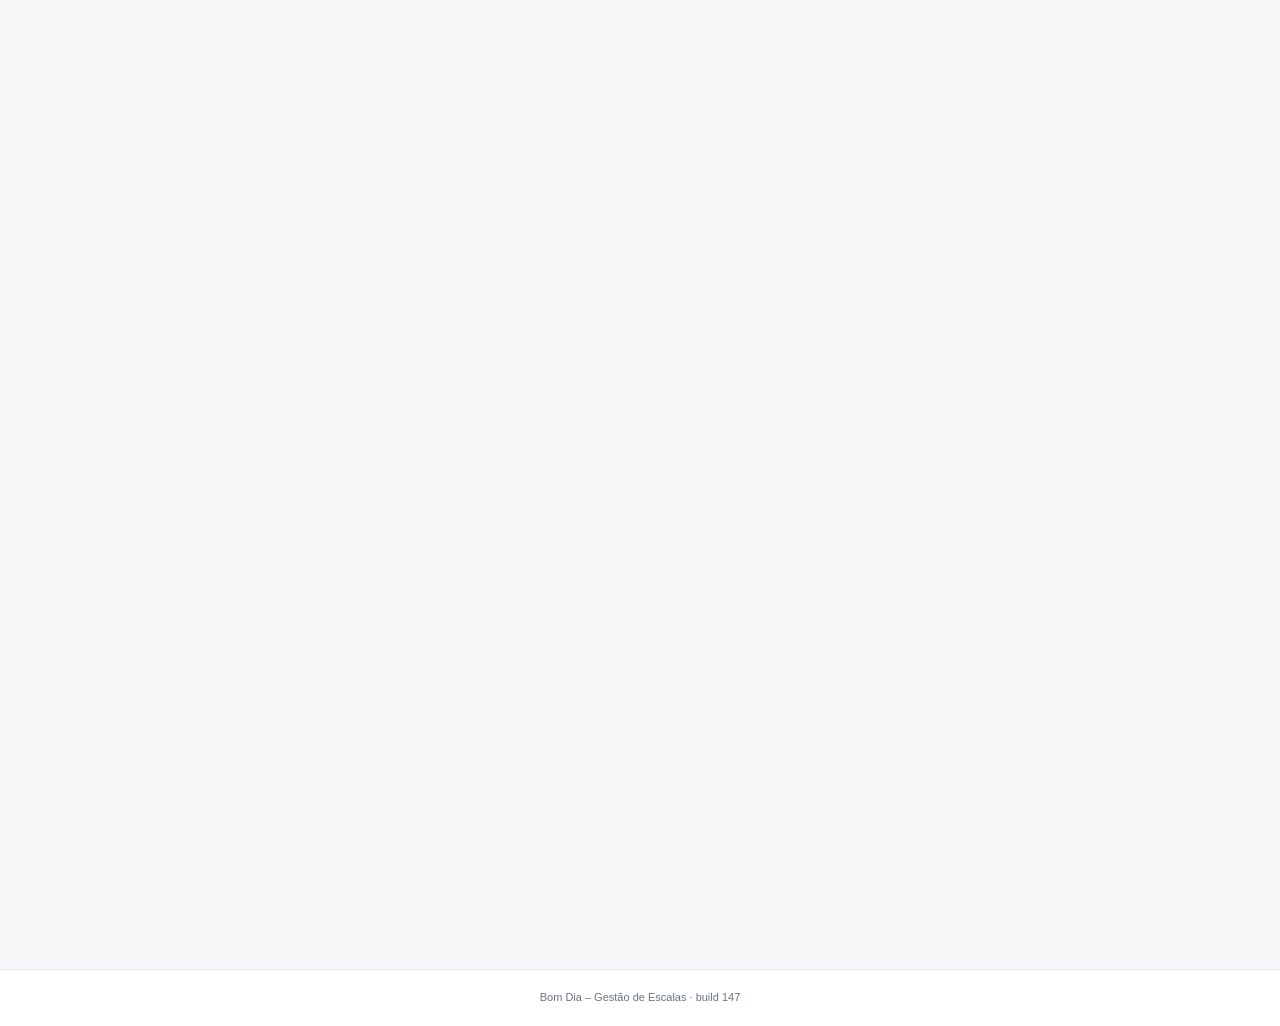
==== commit 5aa82c7a: "Build 147: impressão/WhatsApp travados com mais de 6 dias seguidos (mensagem com Corrigir) Co-Author" ====
--- a/index.html
+++ b/index.html
@@ -1,6 +1,6 @@
 <!doctype html>
 <html lang="pt-BR">
-  <head><meta charset="UTF-8" /><meta name="viewport" content="width=device-width, initial-scale=1.0, maximum-scale=1.0, user-scalable=no, viewport-fit=cover" /><meta name="build" content="146" /><meta name="theme-color" content="#b91c1c" /><link rel="icon" type="image/png" href="logo.png" /><link rel="manifest" href="manifest.webmanifest" /><link rel="apple-touch-icon" href="icon-192.png" /><meta name="apple-mobile-web-app-capable" content="yes" /><meta name="mobile-web-app-capable" content="yes" /><meta name="apple-mobile-web-app-title" content="Escalas" /><title>Bom Dia | Gestão de Escalas</title><link rel="stylesheet" href="styles.css?v=146" /></head>
+  <head><meta charset="UTF-8" /><meta name="viewport" content="width=device-width, initial-scale=1.0, maximum-scale=1.0, user-scalable=no, viewport-fit=cover" /><meta name="build" content="147" /><meta name="theme-color" content="#b91c1c" /><link rel="icon" type="image/png" href="logo.png" /><link rel="manifest" href="manifest.webmanifest" /><link rel="apple-touch-icon" href="icon-192.png" /><meta name="apple-mobile-web-app-capable" content="yes" /><meta name="mobile-web-app-capable" content="yes" /><meta name="apple-mobile-web-app-title" content="Escalas" /><title>Bom Dia | Gestão de Escalas</title><link rel="stylesheet" href="styles.css?v=147" /></head>
   <body>
     <header class="topbar">
       <div class="top-main">
@@ -34,7 +34,7 @@
       <section class="notice"><div class="notice-icon">i</div><div><strong>Dados na nuvem</strong><p>Os dados da sua conta ficam salvos no banco de dados e aparecem iguais em todos os seus aparelhos. Cada conta tem os próprios dados. É preciso internet para usar. A integração automática com dados de fluxo de clientes ainda não foi implementada.</p></div></section>
           <section class="compliance-panel" id="compliancePanel"></section>
     </main>
-    <div id="toast" role="alert" hidden></div><footer>Bom Dia – Gestão de Escalas · <span id="buildTag"></span></footer><script src="cidades.js?v=118"></script><script src="app.js?v=146"></script><script src="afd.js?v=134"></script><script src="visao-geral.js?v=118"></script><script>
+    <div id="toast" role="alert" hidden></div><footer>Bom Dia – Gestão de Escalas · <span id="buildTag"></span></footer><script src="cidades.js?v=118"></script><script src="app.js?v=147"></script><script src="afd.js?v=134"></script><script src="visao-geral.js?v=118"></script><script>
       /* Biblioteca do Supabase: primeiro a cópia que vem junto com o site (vendor/); se faltar, usa a da internet (jsDelivr). Depois carrega o resto, em ordem. */
       (function(){
         var v=(document.querySelector('meta[name=build]')||{}).content||'';
